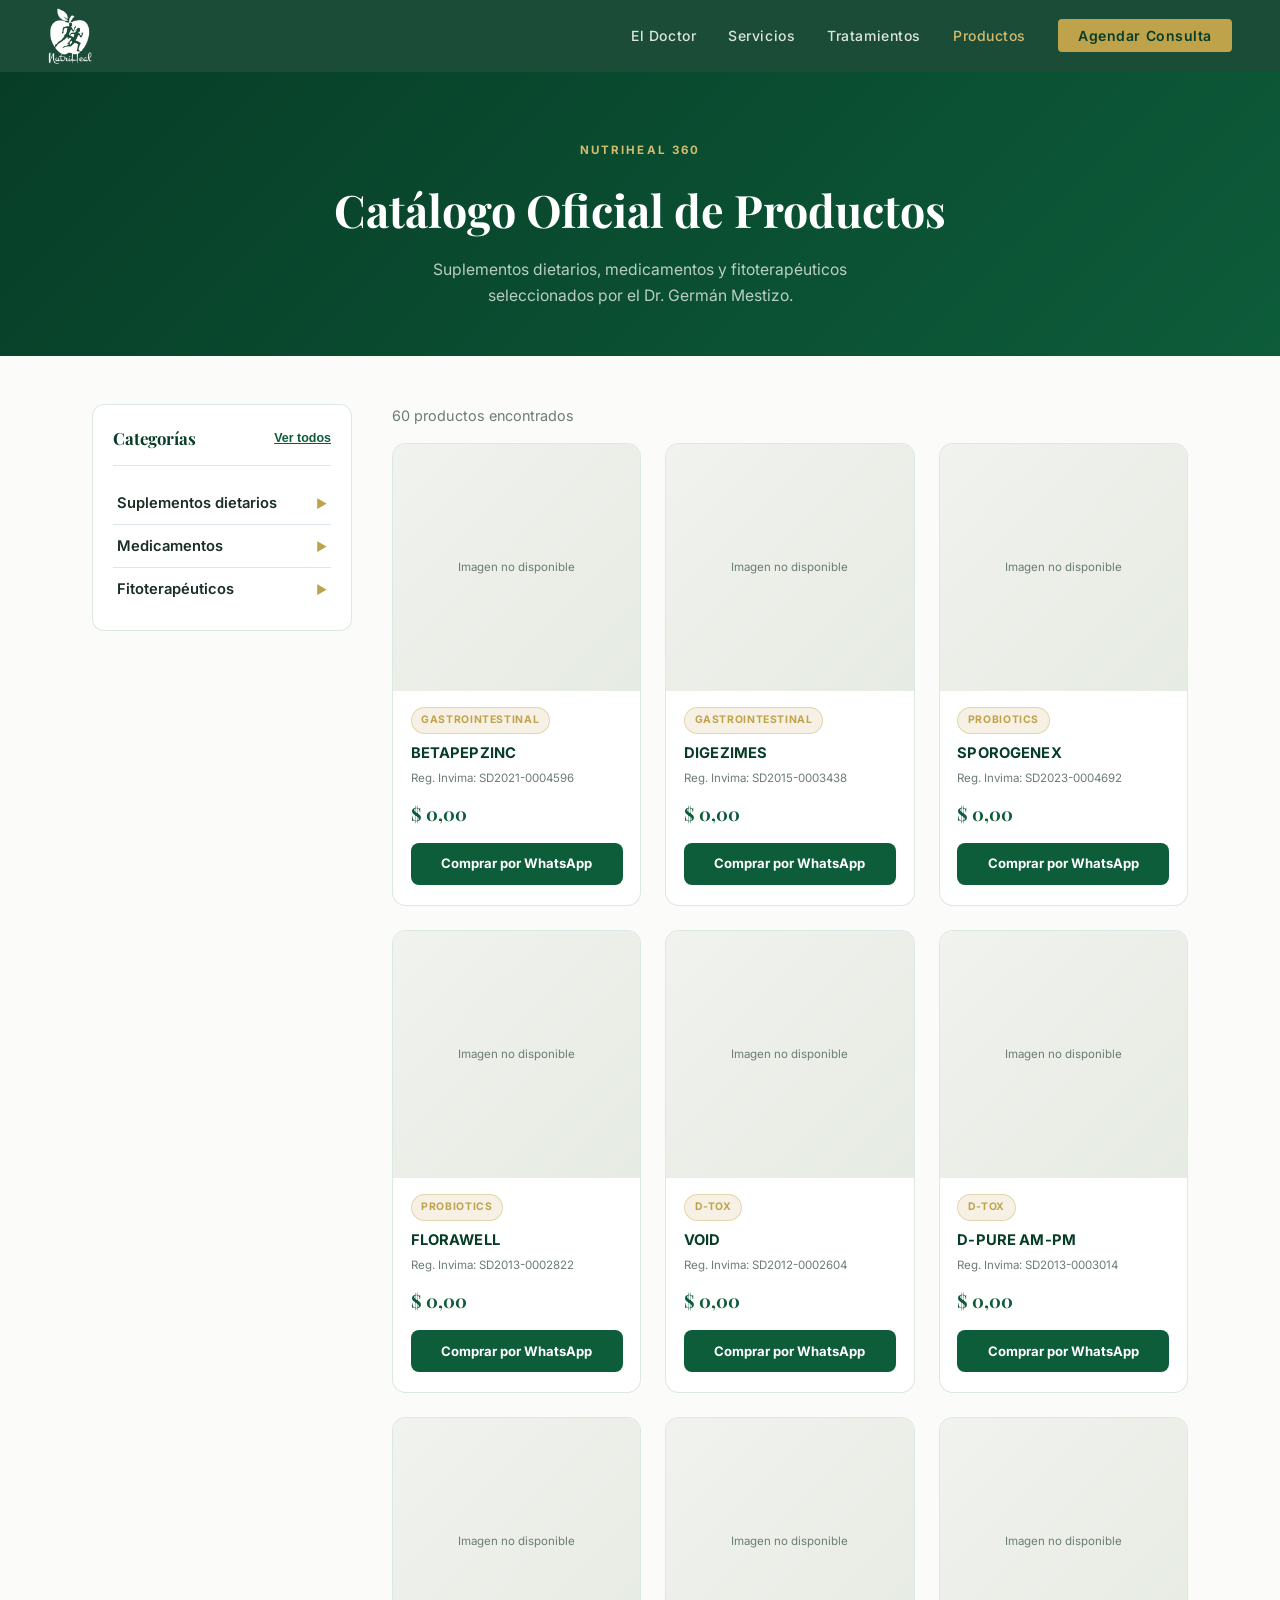
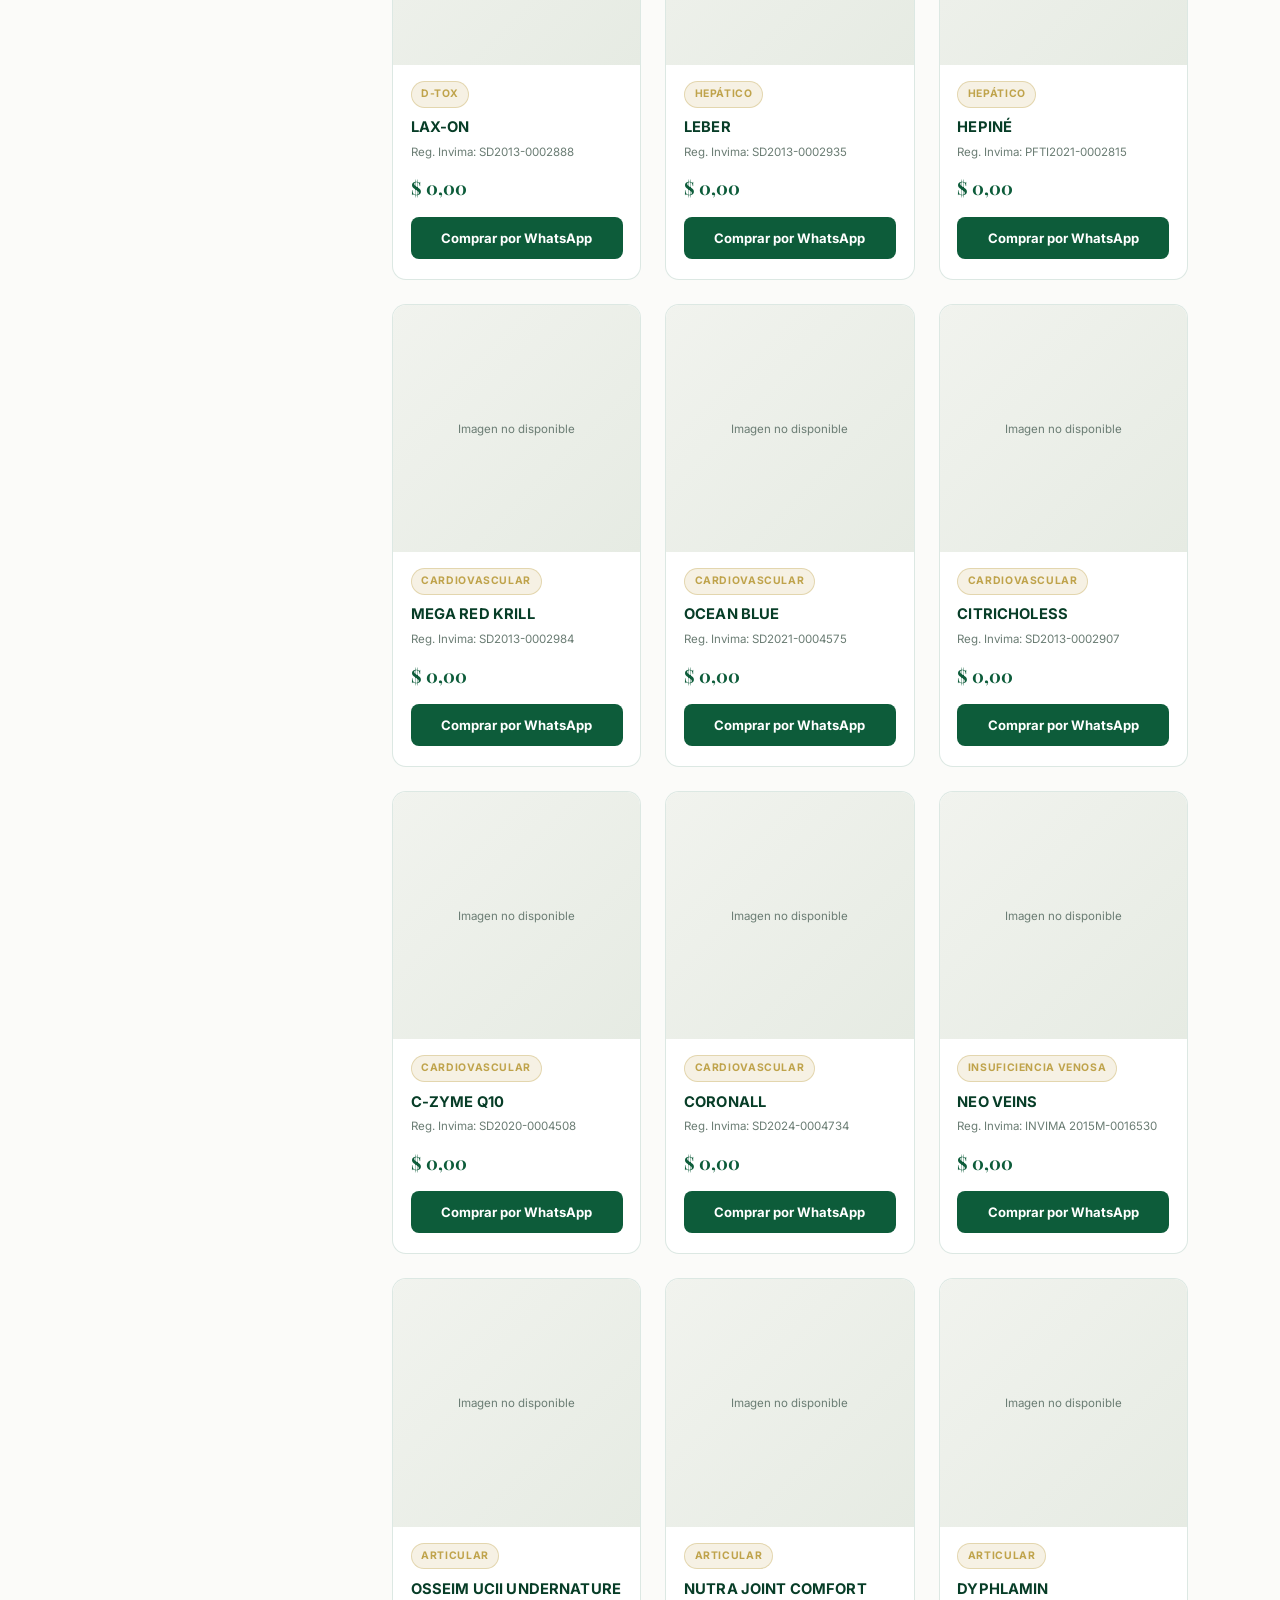
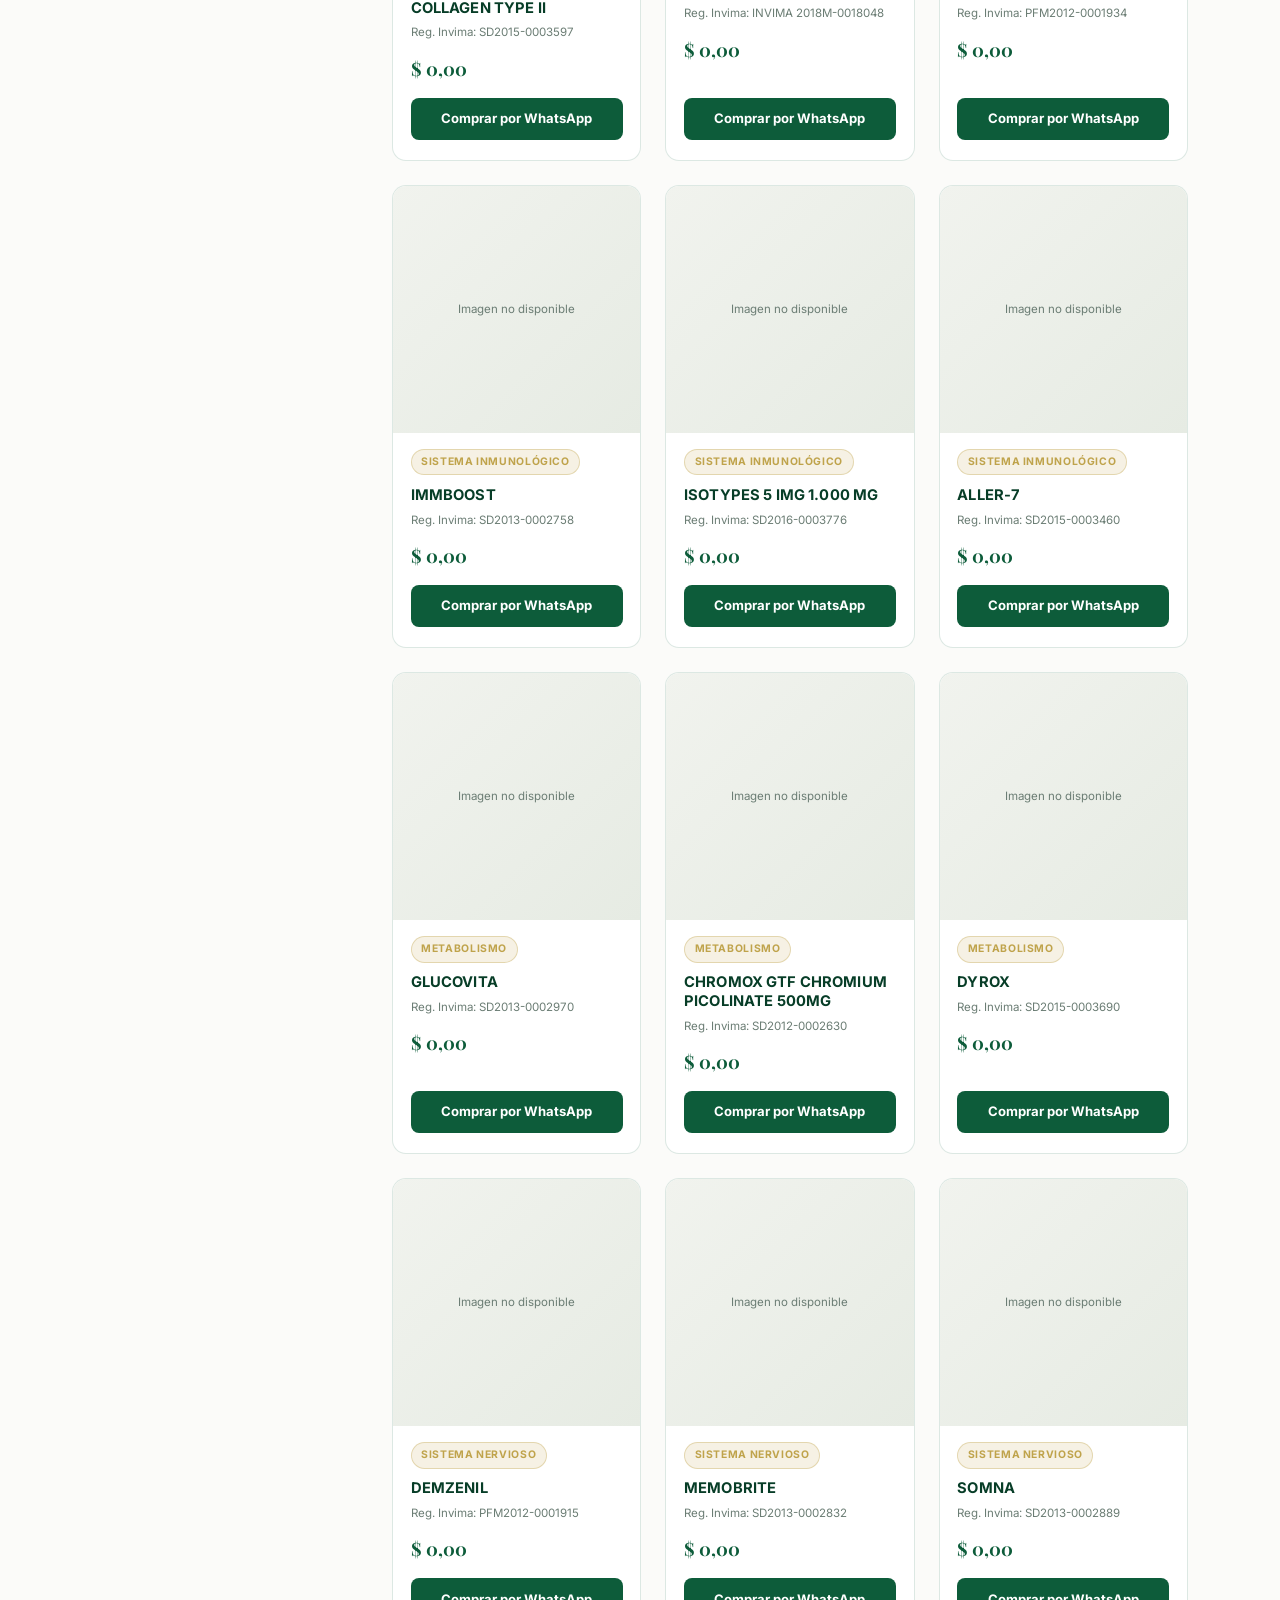
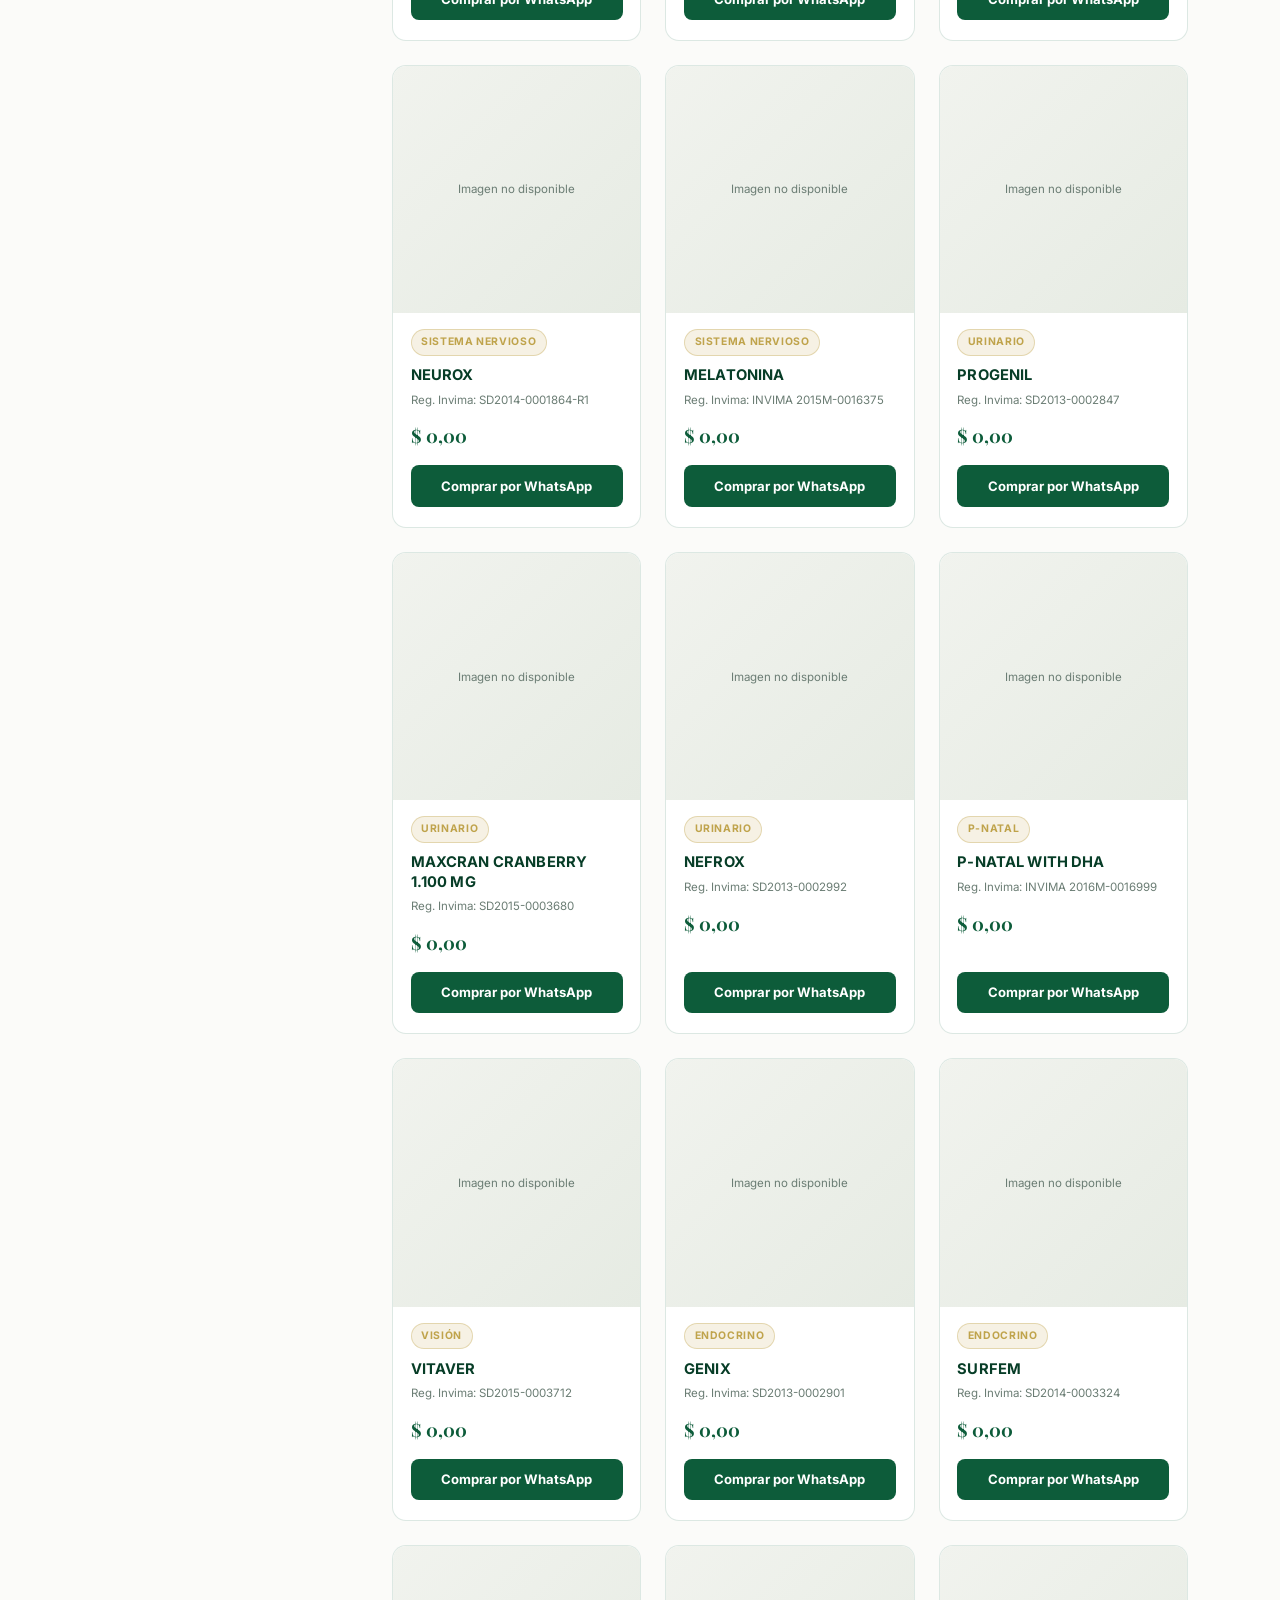
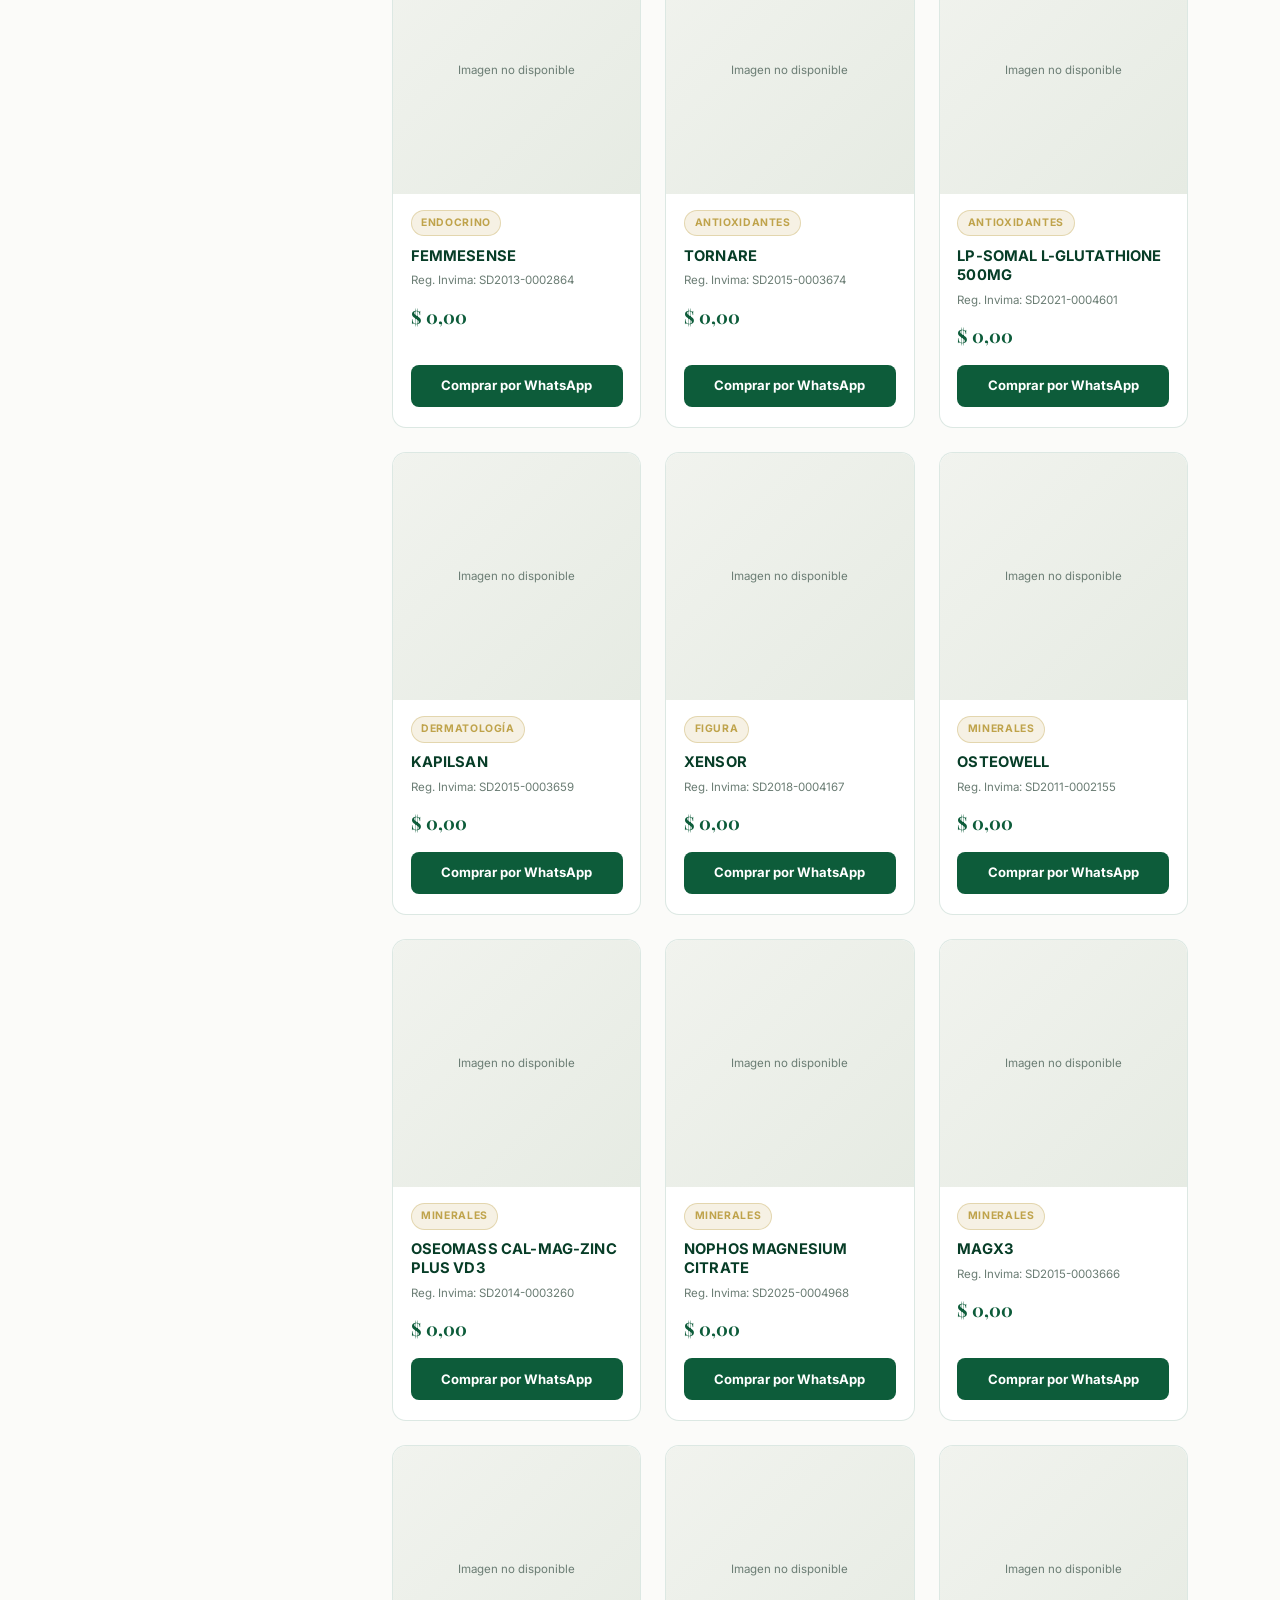
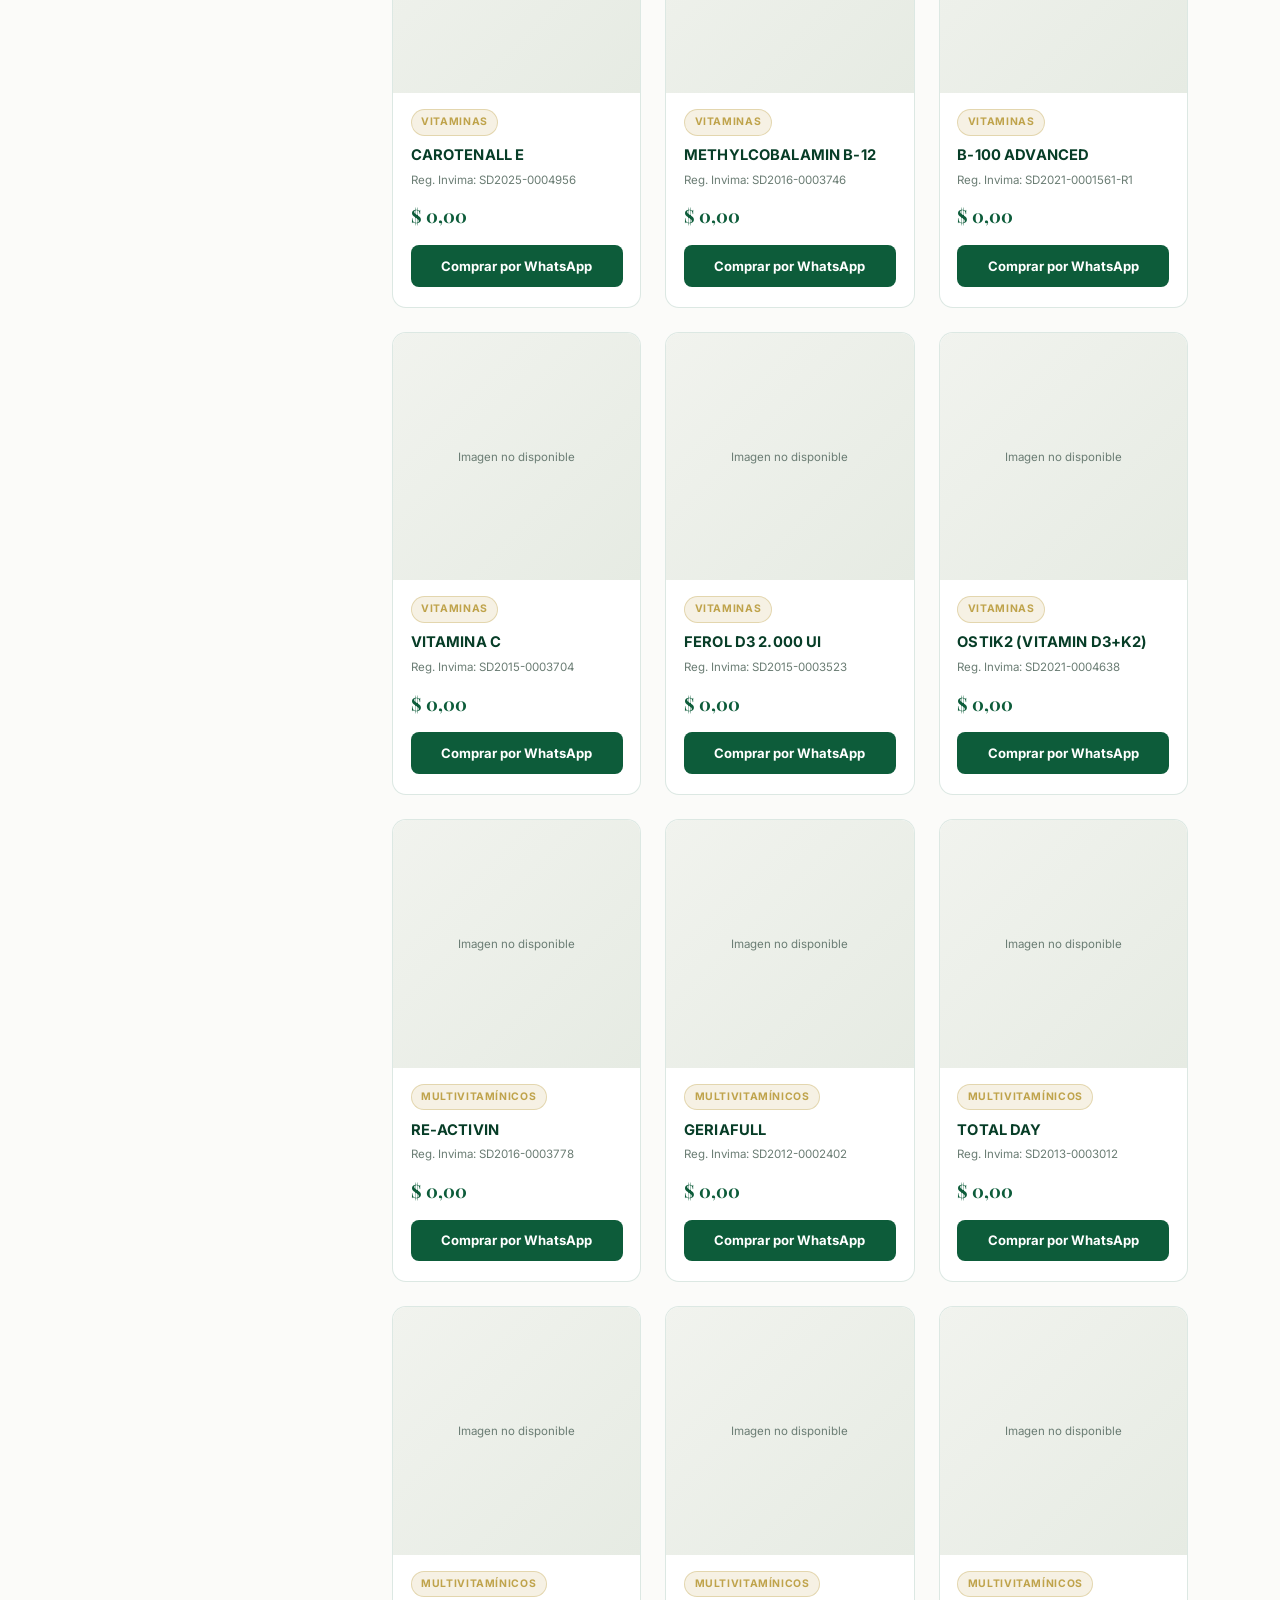
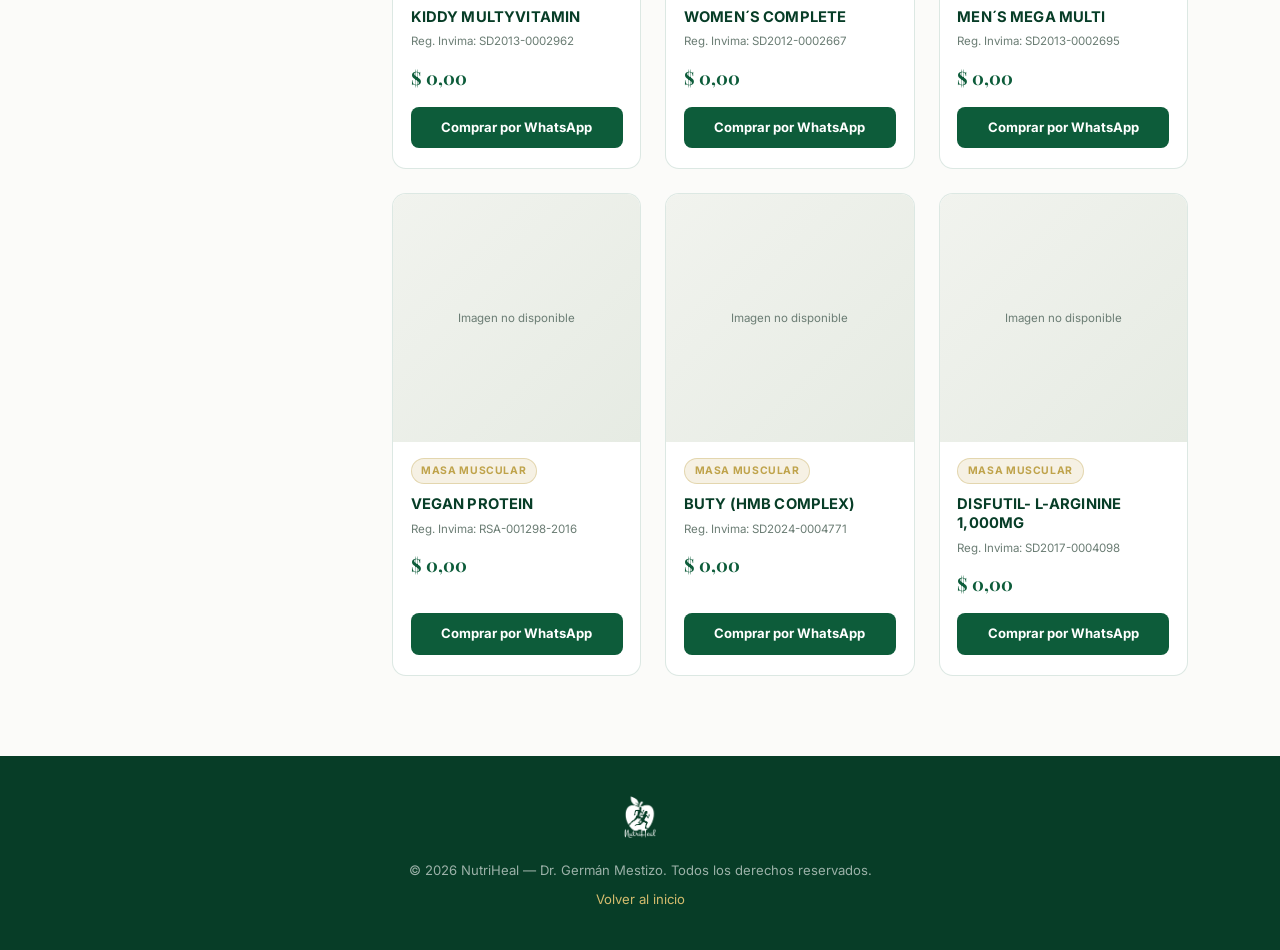
==== productos.html @ d540473d "Añade catálogo de productos NutriHeal 360 (BD + frontend) - migracion_nutriheal.sql: esquema nutrihe" ====
<!DOCTYPE html>
<html lang="es">

<head>
  <!-- Google Analytics -->
  <script async src="https://www.googletagmanager.com/gtag/js?id=G-5MBQZHR92Y"></script>
  <script>
    window.dataLayer = window.dataLayer || [];
    function gtag(){dataLayer.push(arguments);}
    gtag('js', new Date());
    gtag('config', 'G-5MBQZHR92Y');
  </script>
  <meta charset="UTF-8">
  <meta name="viewport" content="width=device-width, initial-scale=1.0">
  <meta name="description"
    content="NutriHeal 360 – Catálogo oficial de suplementos dietarios, medicamentos y fitoterapéuticos del Dr. Germán Mestizo.">
  <title>Catálogo de Productos | NutriHeal 360</title>

  <link rel="preconnect" href="https://fonts.googleapis.com">
  <link rel="preconnect" href="https://fonts.gstatic.com" crossorigin>
  <link
    href="https://fonts.googleapis.com/css2?family=Playfair+Display:ital,wght@0,400;0,600;0,700;0,900;1,400&family=Inter:wght@300;400;500;600;700&display=swap"
    rel="stylesheet">
  <link rel="stylesheet" href="productos.css">
</head>

<body>

  <!-- ══ NAV ══════════════════════════════════ -->
  <nav id="navbar">
    <a href="index.html#hero" class="nav-logo">
      <img src="Imagenes/logo/logo.png" alt="NutriHeal">
    </a>
    <ul class="nav-links">
      <li><a href="index.html#doctor">El Doctor</a></li>
      <li><a href="index.html#servicios">Servicios</a></li>
      <li><a href="index.html#tratamientos">Tratamientos</a></li>
      <li><a href="productos.html" class="active">Productos</a></li>
      <li><a href="index.html#cta-final" class="nav-cta">Agendar Consulta</a></li>
    </ul>
    <div class="nav-hamburger" id="menuToggle" aria-label="Menú" aria-expanded="false">
      <span></span><span></span><span></span>
    </div>
  </nav>

  <div class="nav-mobile-overlay" id="mobileMenu">
    <a href="index.html#doctor">El Doctor</a>
    <a href="index.html#servicios">Servicios</a>
    <a href="index.html#tratamientos">Tratamientos</a>
    <a href="productos.html" class="active">Productos</a>
    <a href="index.html#cta-final" class="mob-cta">Agendar Consulta</a>
  </div>

  <!-- ══ HEADER DE PÁGINA ══════════════════════ -->
  <header class="catalogo-header">
    <div class="container">
      <div class="section-label" style="justify-content:center;">NutriHeal 360</div>
      <h1>Catálogo Oficial de Productos</h1>
      <p>Suplementos dietarios, medicamentos y fitoterapéuticos seleccionados por el Dr. Germán Mestizo.</p>
    </div>
  </header>

  <!-- ══ CATÁLOGO ══════════════════════════════ -->
  <main class="catalogo-layout container">

    <aside class="filtros" id="filtros" aria-label="Filtros de categorías">
      <div class="filtros-head">
        <h2>Categorías</h2>
        <button type="button" id="btnLimpiarFiltro" class="filtro-reset">Ver todos</button>
      </div>
      <div id="listaCategorias" class="lista-categorias">
        <!-- Generado dinámicamente por productos.js -->
      </div>
    </aside>

    <section class="grid-wrap">
      <div class="grid-status" id="gridStatus">Cargando catálogo…</div>
      <div class="grid-productos" id="gridProductos"></div>
    </section>

  </main>

  <!-- ══ MODAL DETALLE DE PRODUCTO ══════════════ -->
  <div class="modal-overlay" id="modalProducto" role="dialog" aria-modal="true" aria-label="Detalle del producto">
    <div class="modal-box">
      <button class="modal-close" id="modalClose" aria-label="Cerrar">✕</button>
      <div class="modal-body">
        <div class="modal-galeria">
          <div class="modal-img-principal">
            <img id="modalImgPrincipal" src="" alt="">
          </div>
          <div class="modal-thumbs" id="modalThumbs"></div>
        </div>
        <div class="modal-info">
          <span class="badge" id="modalBadge"></span>
          <h3 id="modalTitulo"></h3>
          <p class="modal-invima" id="modalInvima"></p>
          <p class="modal-precio" id="modalPrecio"></p>
          <p class="modal-obs" id="modalObs"></p>
          <a href="#" target="_blank" rel="noopener noreferrer" class="btn-whatsapp" id="modalBtnWa">
            <svg width="20" height="20" viewBox="0 0 24 24" fill="currentColor" aria-hidden="true">
              <path d="M17.472 14.382c-.297-.149-1.758-.867-2.03-.967-.273-.099-.471-.148-.67.15-.197.297-.767.966-.94 1.164-.173.199-.347.223-.644.075-.297-.15-1.255-.463-2.39-1.475-.883-.788-1.48-1.761-1.653-2.059-.173-.297-.018-.458.13-.606.134-.133.298-.347.446-.52.149-.174.198-.298.298-.497.099-.198.05-.371-.025-.52-.075-.149-.669-1.612-.916-2.207-.242-.579-.487-.5-.669-.51-.173-.008-.371-.01-.57-.01-.198 0-.52.074-.792.372-.272.297-1.04 1.016-1.04 2.479 0 1.462 1.065 2.875 1.213 3.074.149.198 2.096 3.2 5.077 4.487.709.306 1.262.489 1.694.625.712.227 1.36.195 1.871.118.571-.085 1.758-.719 2.006-1.413.248-.694.248-1.289.173-1.413-.074-.124-.272-.198-.57-.347m-5.421 7.403h-.004a9.87 9.87 0 01-5.031-1.378l-.361-.214-3.741.982.998-3.648-.235-.374a9.86 9.86 0 01-1.51-5.26c.001-5.45 4.436-9.884 9.888-9.884 2.64 0 5.122 1.03 6.988 2.898a9.825 9.825 0 012.893 6.994c-.003 5.45-4.437 9.884-9.885 9.884m8.413-18.297A11.815 11.815 0 0012.05 0C5.495 0 .16 5.335.157 11.892c0 2.096.547 4.142 1.588 5.945L.057 24l6.305-1.654a11.882 11.882 0 005.683 1.448h.005c6.554 0 11.89-5.335 11.893-11.893a11.821 11.821 0 00-3.48-8.413z" />
            </svg>
            Comprar por WhatsApp
          </a>
        </div>
      </div>
    </div>
  </div>

  <!-- ══ FOOTER ══════════════════════════════════ -->
  <footer class="catalogo-footer">
    <img src="Imagenes/logo/logo.png" alt="NutriHeal">
    <p>&copy; <span id="footerYear"></span> NutriHeal — Dr. Germán Mestizo. Todos los derechos reservados.</p>
    <a href="index.html">Volver al inicio</a>
  </footer>

  <script src="productos.js"></script>
  <script>
    document.getElementById('footerYear').textContent = new Date().getFullYear();

    // Smart sticky header (mismo comportamiento que index.html)
    const navbar = document.getElementById('navbar');
    let lastScrollY = window.scrollY, ticking = false;
    window.addEventListener('scroll', () => {
      if (ticking) return;
      ticking = true;
      requestAnimationFrame(() => {
        const current = window.scrollY;
        const diff = current - lastScrollY;
        if (current < 10) {
          navbar.classList.remove('nav-hidden', 'scrolled');
        } else if (diff > 4 && current > 80) {
          navbar.classList.add('nav-hidden');
        } else if (diff < -4) {
          navbar.classList.remove('nav-hidden');
          navbar.classList.add('scrolled');
        } else if (current > 50) {
          navbar.classList.add('scrolled');
        }
        lastScrollY = current;
        ticking = false;
      });
    }, { passive: true });

    const menuToggle = document.getElementById('menuToggle');
    const mobileMenu = document.getElementById('mobileMenu');
    menuToggle.addEventListener('click', () => {
      const isOpen = mobileMenu.classList.toggle('open');
      menuToggle.setAttribute('aria-expanded', isOpen);
      menuToggle.classList.toggle('is-open', isOpen);
    });
  </script>

</body>
</html>
---- productos.css ----
*,
*::before,
*::after {
  box-sizing: border-box;
  margin: 0;
  padding: 0;
}

:root {
  --p-green: #0d5c3a;
  --p-green-dark: #073d27;
  --p-cream: #fbfbf9;
  --p-gold: #bfa34b;
  --p-gold-lt: #d4bc6e;
  --p-text: #1a2e24;
  --p-muted: #6b7d74;
  --p-border: rgba(13, 92, 58, .14);
  --font-serif: 'Playfair Display', Georgia, serif;
  --font-sans: 'Inter', system-ui, sans-serif;
  --max-w: 1160px;
  --nav-h: 72px;
}

html {
  scroll-behavior: smooth;
}

body {
  font-family: var(--font-sans);
  background: var(--p-cream);
  color: var(--p-text);
  line-height: 1.6;
  padding-top: var(--nav-h);
}

.container {
  max-width: var(--max-w);
  margin: 0 auto;
  padding: 0 clamp(1.25rem, 4vw, 2rem);
}

/* ══════════════════════════════════════
   NAV (mismo comportamiento que index.html)
   ══════════════════════════════════════ */
nav#navbar {
  position: fixed;
  top: 0; left: 0; right: 0;
  height: var(--nav-h);
  z-index: 1000;
  display: flex;
  align-items: center;
  justify-content: space-between;
  padding: 0 clamp(1.25rem, 4vw, 3rem);
  background: rgba(7, 61, 39, .92);
  backdrop-filter: blur(20px);
  -webkit-backdrop-filter: blur(20px);
  transition: background .4s ease, box-shadow .4s ease, transform .38s cubic-bezier(.4, 0, .2, 1);
}

nav#navbar.scrolled {
  box-shadow: 0 2px 28px rgba(0, 0, 0, .18);
}

nav#navbar.nav-hidden {
  transform: translateY(-100%);
}

.nav-logo img {
  height: 56px;
  width: auto;
  object-fit: contain;
  filter: brightness(0) invert(1);
  display: block;
}

.nav-links {
  display: flex;
  align-items: center;
  gap: 2rem;
  list-style: none;
}

.nav-links a {
  color: rgba(255, 255, 255, .85);
  text-decoration: none;
  font-size: .875rem;
  font-weight: 500;
  letter-spacing: .04em;
  transition: color .2s;
}

.nav-links a:hover,
.nav-links a.active {
  color: var(--p-gold-lt);
}

.nav-cta {
  background: var(--p-gold) !important;
  color: var(--p-green-dark) !important;
  padding: .5rem 1.25rem;
  border-radius: 4px;
  font-weight: 600 !important;
  transition: background .2s, transform .2s !important;
}

.nav-cta:hover {
  background: var(--p-gold-lt) !important;
  transform: translateY(-1px);
}

.nav-hamburger {
  display: none;
  flex-direction: column;
  gap: 5px;
  cursor: pointer;
  padding: 4px;
}

.nav-hamburger span {
  display: block;
  width: 24px;
  height: 2px;
  background: white;
  border-radius: 2px;
  transition: all .3s;
}

.nav-hamburger.is-open span:nth-child(1) { transform: translateY(7px) rotate(45deg); }
.nav-hamburger.is-open span:nth-child(2) { opacity: 0; }
.nav-hamburger.is-open span:nth-child(3) { transform: translateY(-7px) rotate(-45deg); }

.nav-mobile-overlay {
  display: none;
  position: fixed;
  top: var(--nav-h);
  left: 0; right: 0;
  background: rgba(7, 61, 39, .97);
  backdrop-filter: blur(20px);
  padding: 1.5rem 2rem;
  z-index: 999;
  flex-direction: column;
  gap: 0;
  border-top: 1px solid rgba(191, 163, 75, .15);
}

.nav-mobile-overlay.open {
  display: flex;
}

.nav-mobile-overlay a {
  color: rgba(255, 255, 255, .8);
  text-decoration: none;
  font-size: 1rem;
  font-weight: 500;
  padding: .85rem 0;
  border-bottom: 1px solid rgba(255, 255, 255, .08);
}

.nav-mobile-overlay a.active {
  color: var(--p-gold-lt);
}

.nav-mobile-overlay a:last-child {
  border-bottom: none;
  padding-top: 1rem;
}

.nav-mobile-overlay .mob-cta {
  background: var(--p-gold);
  color: var(--p-green-dark) !important;
  text-align: center;
  border-radius: 6px;
  padding: .85rem 1rem !important;
  font-weight: 700 !important;
  margin-top: .5rem;
}

@media (max-width: 768px) {
  .nav-links { display: none; }
  .nav-hamburger { display: flex; }
}

/* ══════════════════════════════════════
   HEADER DE PÁGINA
   ══════════════════════════════════════ */
.catalogo-header {
  background: linear-gradient(135deg, var(--p-green-dark) 0%, var(--p-green) 100%);
  color: #fff;
  text-align: center;
  padding: 4rem 1.5rem 3rem;
}

.section-label {
  display: inline-flex;
  align-items: center;
  gap: .75rem;
  color: var(--p-gold-lt);
  font-size: .72rem;
  font-weight: 700;
  letter-spacing: .18em;
  text-transform: uppercase;
  margin-bottom: .9rem;
}

.catalogo-header h1 {
  font-family: var(--font-serif);
  font-size: clamp(1.9rem, 4vw, 2.8rem);
  font-weight: 700;
  margin-bottom: .75rem;
}

.catalogo-header p {
  color: rgba(255, 255, 255, .72);
  max-width: 520px;
  margin: 0 auto;
  font-size: .98rem;
}

/* ══════════════════════════════════════
   LAYOUT CATÁLOGO
   ══════════════════════════════════════ */
.catalogo-layout {
  display: grid;
  grid-template-columns: 260px 1fr;
  gap: 2.5rem;
  padding-top: 3rem;
  padding-bottom: 5rem;
  align-items: start;
}

@media (max-width: 860px) {
  .catalogo-layout {
    grid-template-columns: 1fr;
  }
}

/* ── Filtros ── */
.filtros {
  background: #fff;
  border: 1px solid var(--p-border);
  border-radius: 12px;
  padding: 1.25rem;
  position: sticky;
  top: calc(var(--nav-h) + 1.5rem);
}

@media (max-width: 860px) {
  .filtros { position: static; }
}

.filtros-head {
  display: flex;
  align-items: center;
  justify-content: space-between;
  margin-bottom: 1rem;
  padding-bottom: .85rem;
  border-bottom: 1px solid var(--p-border);
}

.filtros-head h2 {
  font-family: var(--font-serif);
  font-size: 1.05rem;
  color: var(--p-green-dark);
}

.filtro-reset {
  background: none;
  border: none;
  color: var(--p-green);
  font-size: .78rem;
  font-weight: 600;
  cursor: pointer;
  text-decoration: underline;
  transition: color .2s;
}

.filtro-reset:hover {
  color: var(--p-gold);
}

.cat-item {
  border-bottom: 1px solid var(--p-border);
}

.cat-item:last-child {
  border-bottom: none;
}

.cat-toggle {
  width: 100%;
  display: flex;
  align-items: center;
  justify-content: space-between;
  background: none;
  border: none;
  padding: .75rem .25rem;
  font-family: var(--font-sans);
  font-size: .92rem;
  font-weight: 600;
  color: var(--p-text);
  cursor: pointer;
  text-align: left;
  transition: color .2s;
}

.cat-toggle:hover {
  color: var(--p-green);
}

.cat-toggle .chevron {
  transition: transform .25s ease;
  color: var(--p-gold);
  font-size: .75rem;
}

.cat-item.open .cat-toggle .chevron {
  transform: rotate(90deg);
}

.subcat-list {
  list-style: none;
  max-height: 0;
  overflow: hidden;
  transition: max-height .3s ease;
}

.cat-item.open .subcat-list {
  max-height: 600px;
}

.subcat-list button {
  width: 100%;
  text-align: left;
  background: none;
  border: none;
  padding: .5rem .5rem .5rem 1rem;
  font-family: var(--font-sans);
  font-size: .85rem;
  color: var(--p-muted);
  cursor: pointer;
  border-radius: 6px;
  transition: background .2s, color .2s;
}

.subcat-list button:hover {
  background: rgba(13, 92, 58, .06);
  color: var(--p-green);
}

.subcat-list button.active {
  background: var(--p-green);
  color: #fff;
  font-weight: 600;
}

/* ── Grid de productos ── */
.grid-status {
  font-size: .9rem;
  color: var(--p-muted);
  margin-bottom: 1rem;
}

.grid-productos {
  display: grid;
  grid-template-columns: repeat(auto-fill, minmax(230px, 1fr));
  gap: 1.5rem;
}

.producto-card {
  background: #fff;
  border: 1px solid var(--p-border);
  border-radius: 14px;
  overflow: hidden;
  cursor: pointer;
  transition: transform .25s ease, box-shadow .25s ease, border-color .25s ease;
  display: flex;
  flex-direction: column;
}

.producto-card:hover {
  transform: translateY(-5px);
  box-shadow: 0 14px 32px rgba(13, 92, 58, .14);
  border-color: var(--p-gold);
}

.producto-img {
  width: 100%;
  aspect-ratio: 1 / 1;
  background: linear-gradient(135deg, #f1f3ee 0%, #e6ebe3 100%);
  display: flex;
  align-items: center;
  justify-content: center;
  overflow: hidden;
}

.producto-img img {
  width: 100%;
  height: 100%;
  object-fit: contain;
  padding: .75rem;
}

.producto-img .img-placeholder {
  color: var(--p-muted);
  font-size: .72rem;
  text-align: center;
  padding: 1rem;
}

.producto-body {
  padding: 1rem 1.1rem 1.25rem;
  display: flex;
  flex-direction: column;
  flex: 1;
}

.badge {
  display: inline-block;
  align-self: flex-start;
  background: rgba(191, 163, 75, .15);
  color: var(--p-gold);
  border: 1px solid rgba(191, 163, 75, .35);
  font-size: .65rem;
  font-weight: 700;
  letter-spacing: .06em;
  text-transform: uppercase;
  padding: .25rem .6rem;
  border-radius: 20px;
  margin-bottom: .65rem;
}

.producto-titulo {
  font-size: .92rem;
  font-weight: 700;
  text-transform: uppercase;
  color: var(--p-green-dark);
  letter-spacing: .01em;
  margin-bottom: .35rem;
  line-height: 1.3;
}

.producto-invima {
  font-size: .72rem;
  color: var(--p-muted);
  margin-bottom: .75rem;
}

.producto-precio {
  font-family: var(--font-serif);
  font-size: 1.15rem;
  font-weight: 700;
  color: var(--p-green);
  margin-bottom: .9rem;
}

.btn-whatsapp {
  display: inline-flex;
  align-items: center;
  justify-content: center;
  gap: .5rem;
  background: var(--p-green);
  color: #fff;
  text-decoration: none;
  font-size: .82rem;
  font-weight: 700;
  padding: .65rem 1rem;
  border-radius: 8px;
  margin-top: auto;
  transition: background .2s, transform .2s;
}

.btn-whatsapp:hover {
  background: var(--p-gold);
  color: var(--p-green-dark);
  transform: translateY(-1px);
}

/* ══════════════════════════════════════
   MODAL DETALLE
   ══════════════════════════════════════ */
.modal-overlay {
  position: fixed;
  inset: 0;
  z-index: 2000;
  background: rgba(7, 31, 22, .72);
  backdrop-filter: blur(6px);
  display: flex;
  align-items: center;
  justify-content: center;
  padding: 1.25rem;
  opacity: 0;
  visibility: hidden;
  transition: opacity .3s ease, visibility .3s ease;
}

.modal-overlay.open {
  opacity: 1;
  visibility: visible;
}

.modal-box {
  background: var(--p-cream);
  border-radius: 16px;
  max-width: 780px;
  width: 100%;
  max-height: 88vh;
  overflow-y: auto;
  position: relative;
  transform: scale(.94) translateY(18px);
  transition: transform .35s cubic-bezier(.34, 1.56, .64, 1);
  box-shadow: 0 32px 80px rgba(0, 0, 0, .35);
}

.modal-overlay.open .modal-box {
  transform: scale(1) translateY(0);
}

.modal-close {
  position: absolute;
  top: .9rem; right: .9rem;
  width: 34px; height: 34px;
  border-radius: 50%;
  background: rgba(13, 92, 58, .08);
  border: none;
  cursor: pointer;
  font-size: 1rem;
  color: var(--p-green-dark);
  z-index: 2;
  transition: background .2s;
}

.modal-close:hover {
  background: rgba(13, 92, 58, .18);
}

.modal-body {
  display: grid;
  grid-template-columns: 1fr 1fr;
  gap: 0;
}

@media (max-width: 640px) {
  .modal-body { grid-template-columns: 1fr; }
}

.modal-galeria {
  background: #f1f3ee;
  padding: 1.5rem;
}

.modal-img-principal {
  aspect-ratio: 1 / 1;
  display: flex;
  align-items: center;
  justify-content: center;
  background: #fff;
  border-radius: 10px;
  overflow: hidden;
  margin-bottom: .85rem;
}

.modal-img-principal img {
  width: 100%;
  height: 100%;
  object-fit: contain;
  padding: 1rem;
}

.modal-thumbs {
  display: flex;
  gap: .5rem;
  flex-wrap: wrap;
}

.modal-thumbs img {
  width: 56px;
  height: 56px;
  object-fit: contain;
  background: #fff;
  border: 2px solid transparent;
  border-radius: 8px;
  cursor: pointer;
  padding: .25rem;
  transition: border-color .2s;
}

.modal-thumbs img.active,
.modal-thumbs img:hover {
  border-color: var(--p-gold);
}

.modal-info {
  padding: 2rem 1.75rem;
  display: flex;
  flex-direction: column;
}

.modal-info h3 {
  font-family: var(--font-serif);
  font-size: 1.4rem;
  color: var(--p-green-dark);
  text-transform: uppercase;
  margin: .6rem 0 .5rem;
  line-height: 1.3;
}

.modal-invima {
  font-size: .8rem;
  color: var(--p-muted);
  margin-bottom: 1rem;
}

.modal-precio {
  font-family: var(--font-serif);
  font-size: 1.6rem;
  font-weight: 700;
  color: var(--p-green);
  margin-bottom: 1rem;
}

.modal-obs {
  font-size: .82rem;
  color: var(--p-muted);
  white-space: pre-line;
  line-height: 1.6;
  margin-bottom: 1.5rem;
}

.modal-info .btn-whatsapp {
  font-size: .9rem;
  padding: .85rem 1.25rem;
}

/* ══════════════════════════════════════
   FOOTER
   ══════════════════════════════════════ */
.catalogo-footer {
  background: var(--p-green-dark);
  color: rgba(255, 255, 255, .6);
  text-align: center;
  padding: 2.5rem 1.5rem;
  font-size: .82rem;
}

.catalogo-footer img {
  height: 42px;
  filter: brightness(0) invert(1);
  margin-bottom: 1rem;
}

.catalogo-footer a {
  color: var(--p-gold-lt);
  text-decoration: none;
  display: inline-block;
  margin-top: .5rem;
}

.catalogo-footer a:hover {
  text-decoration: underline;
}
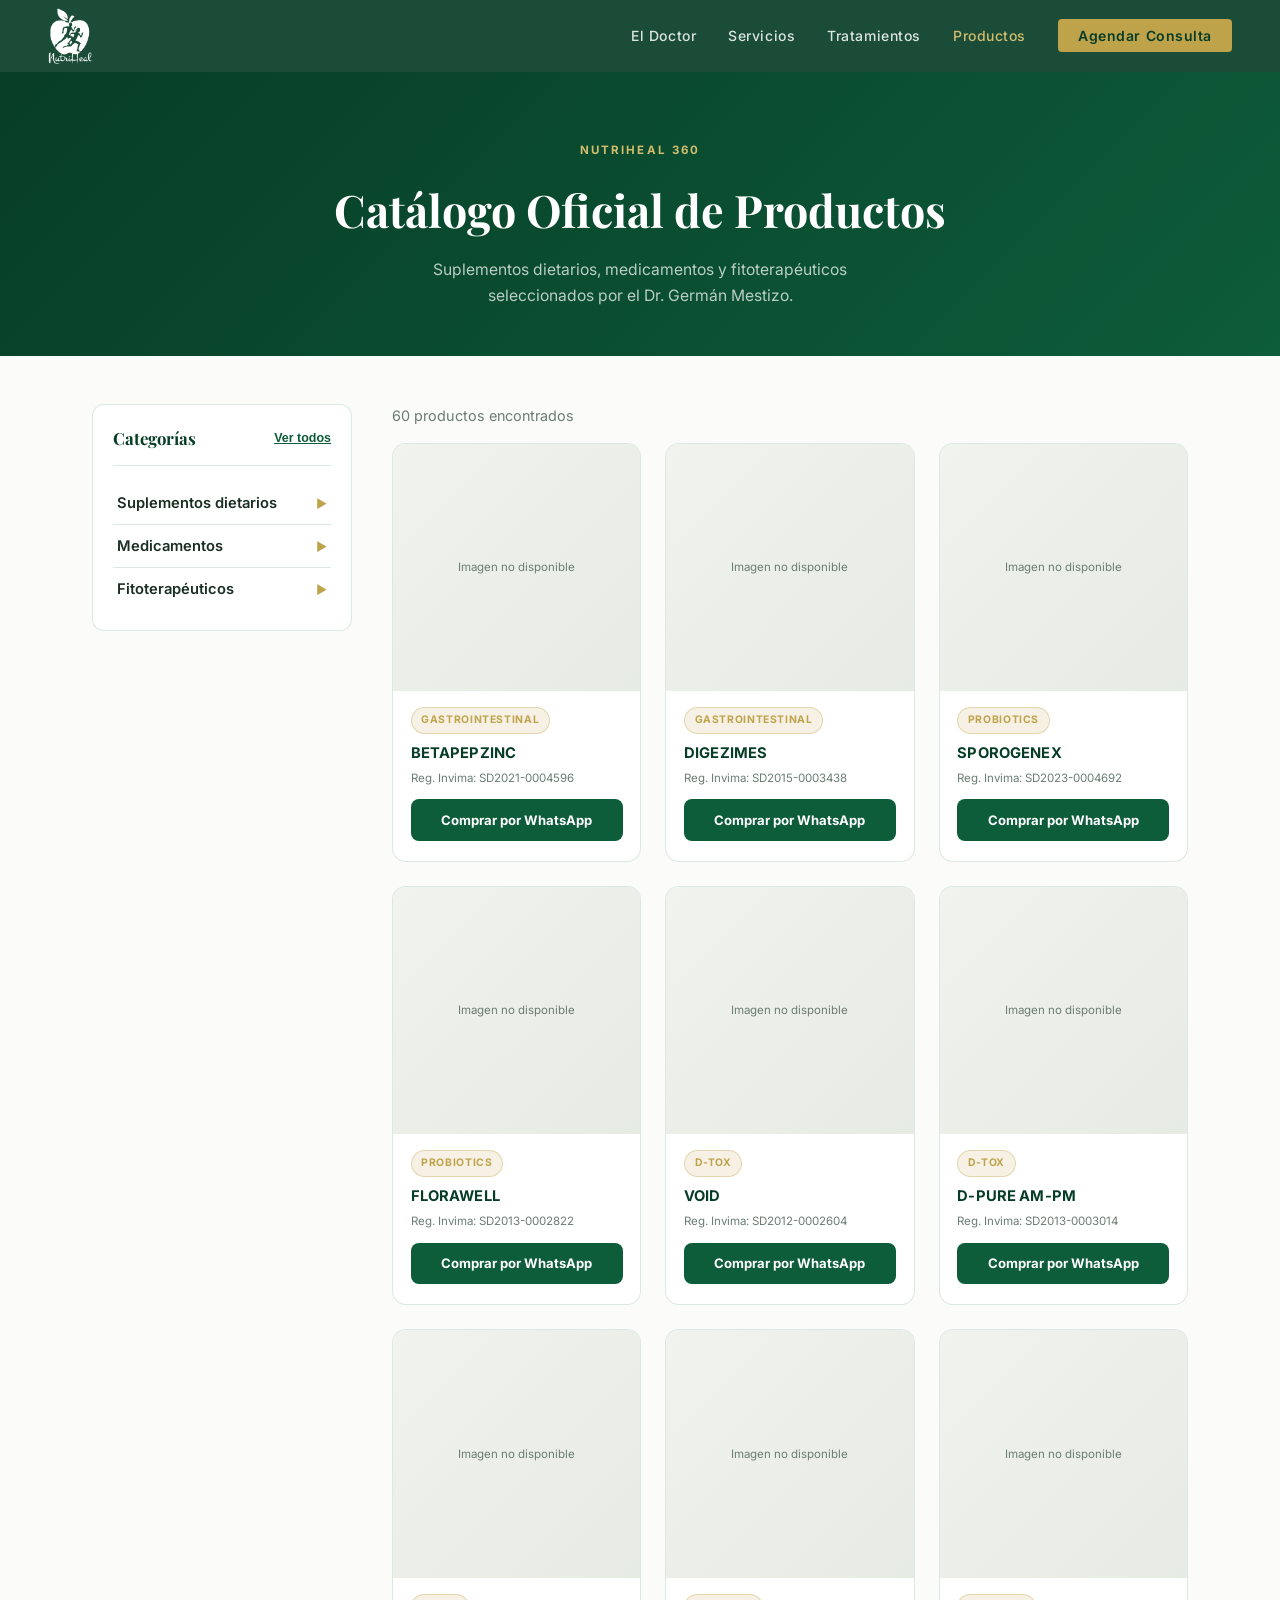
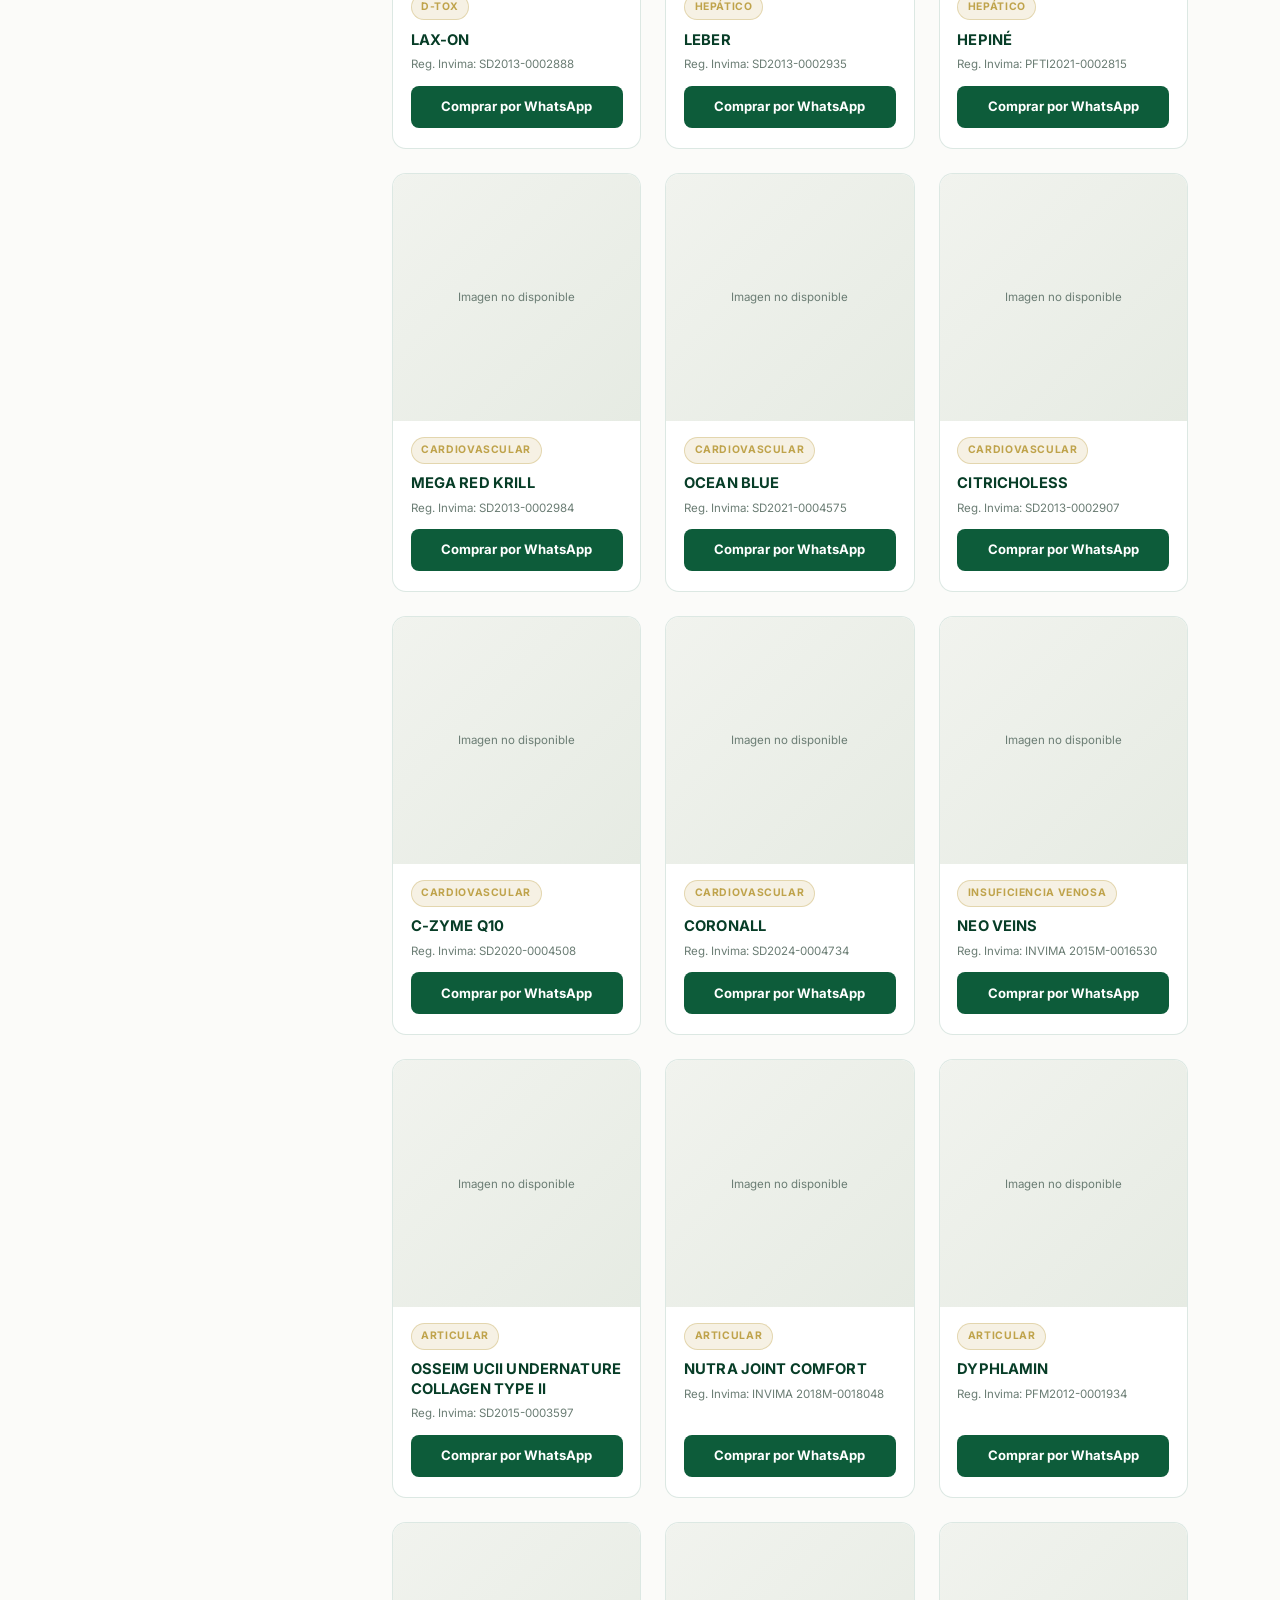
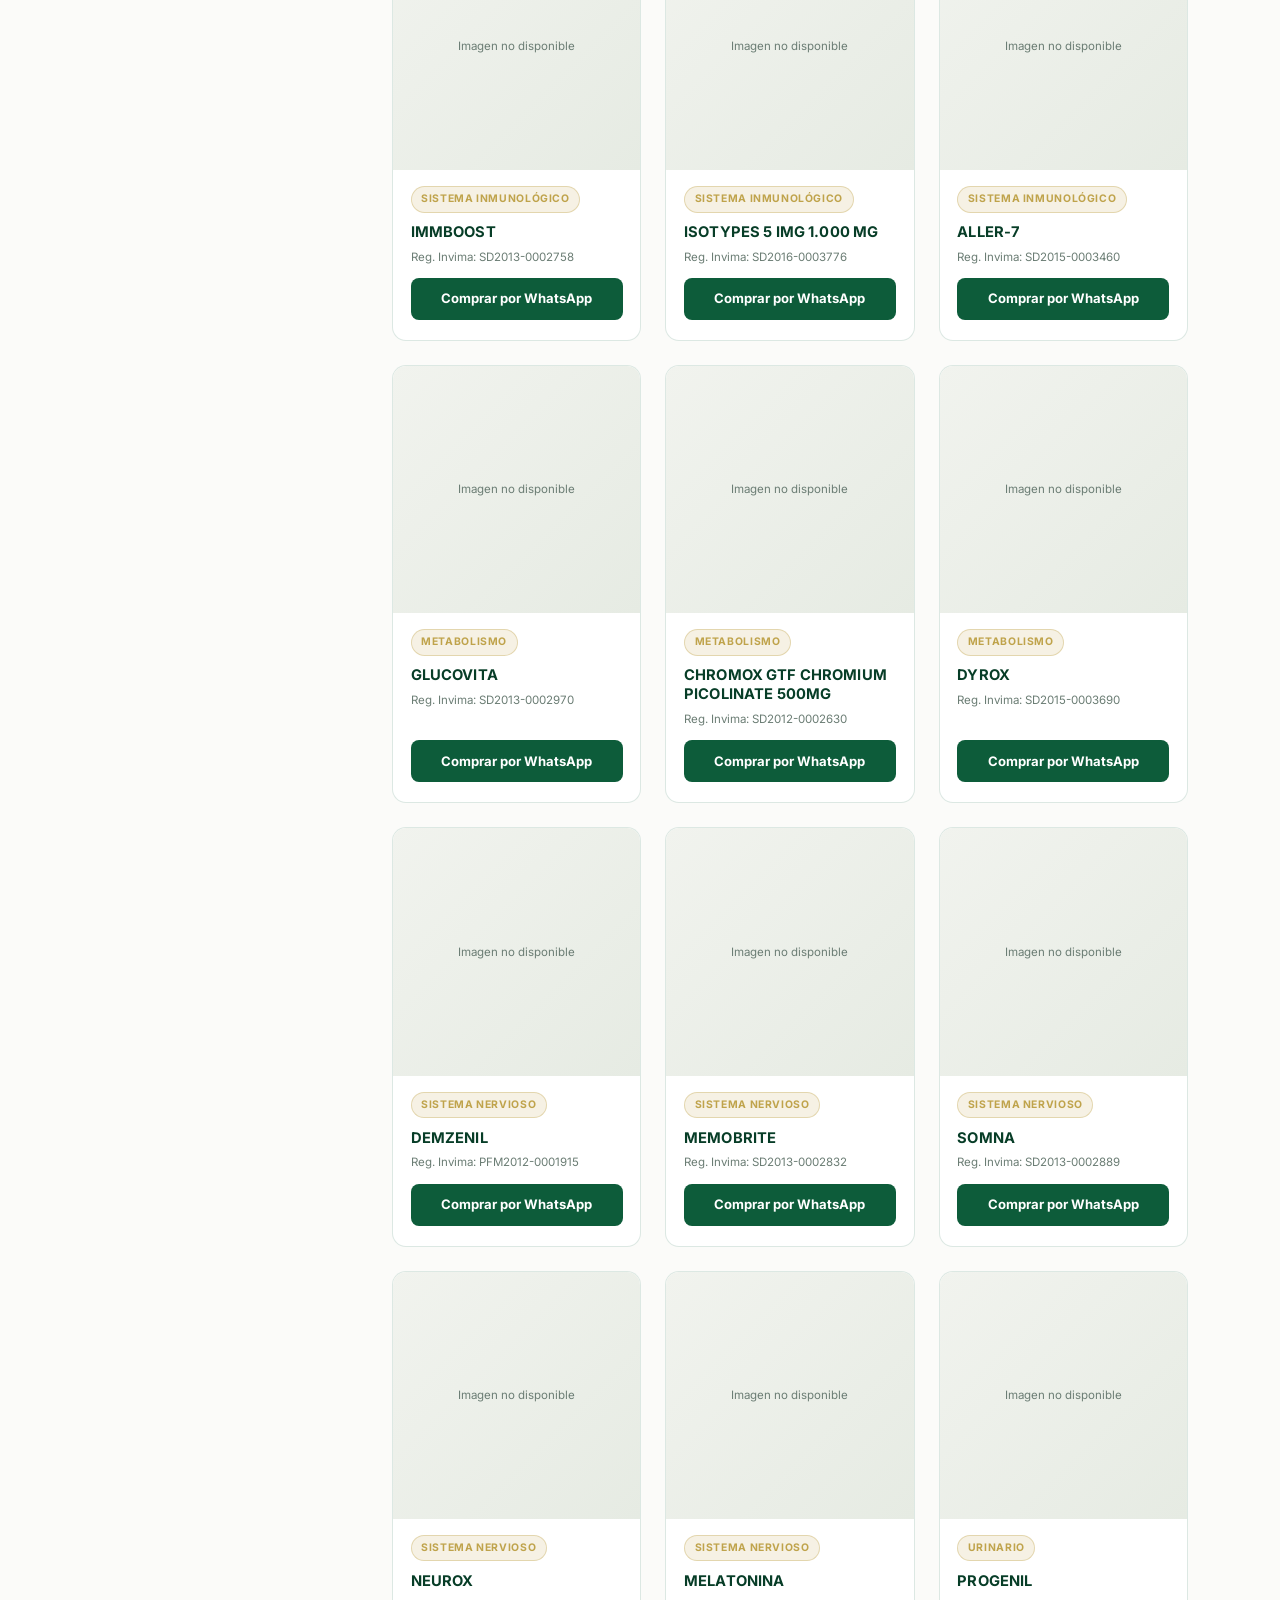
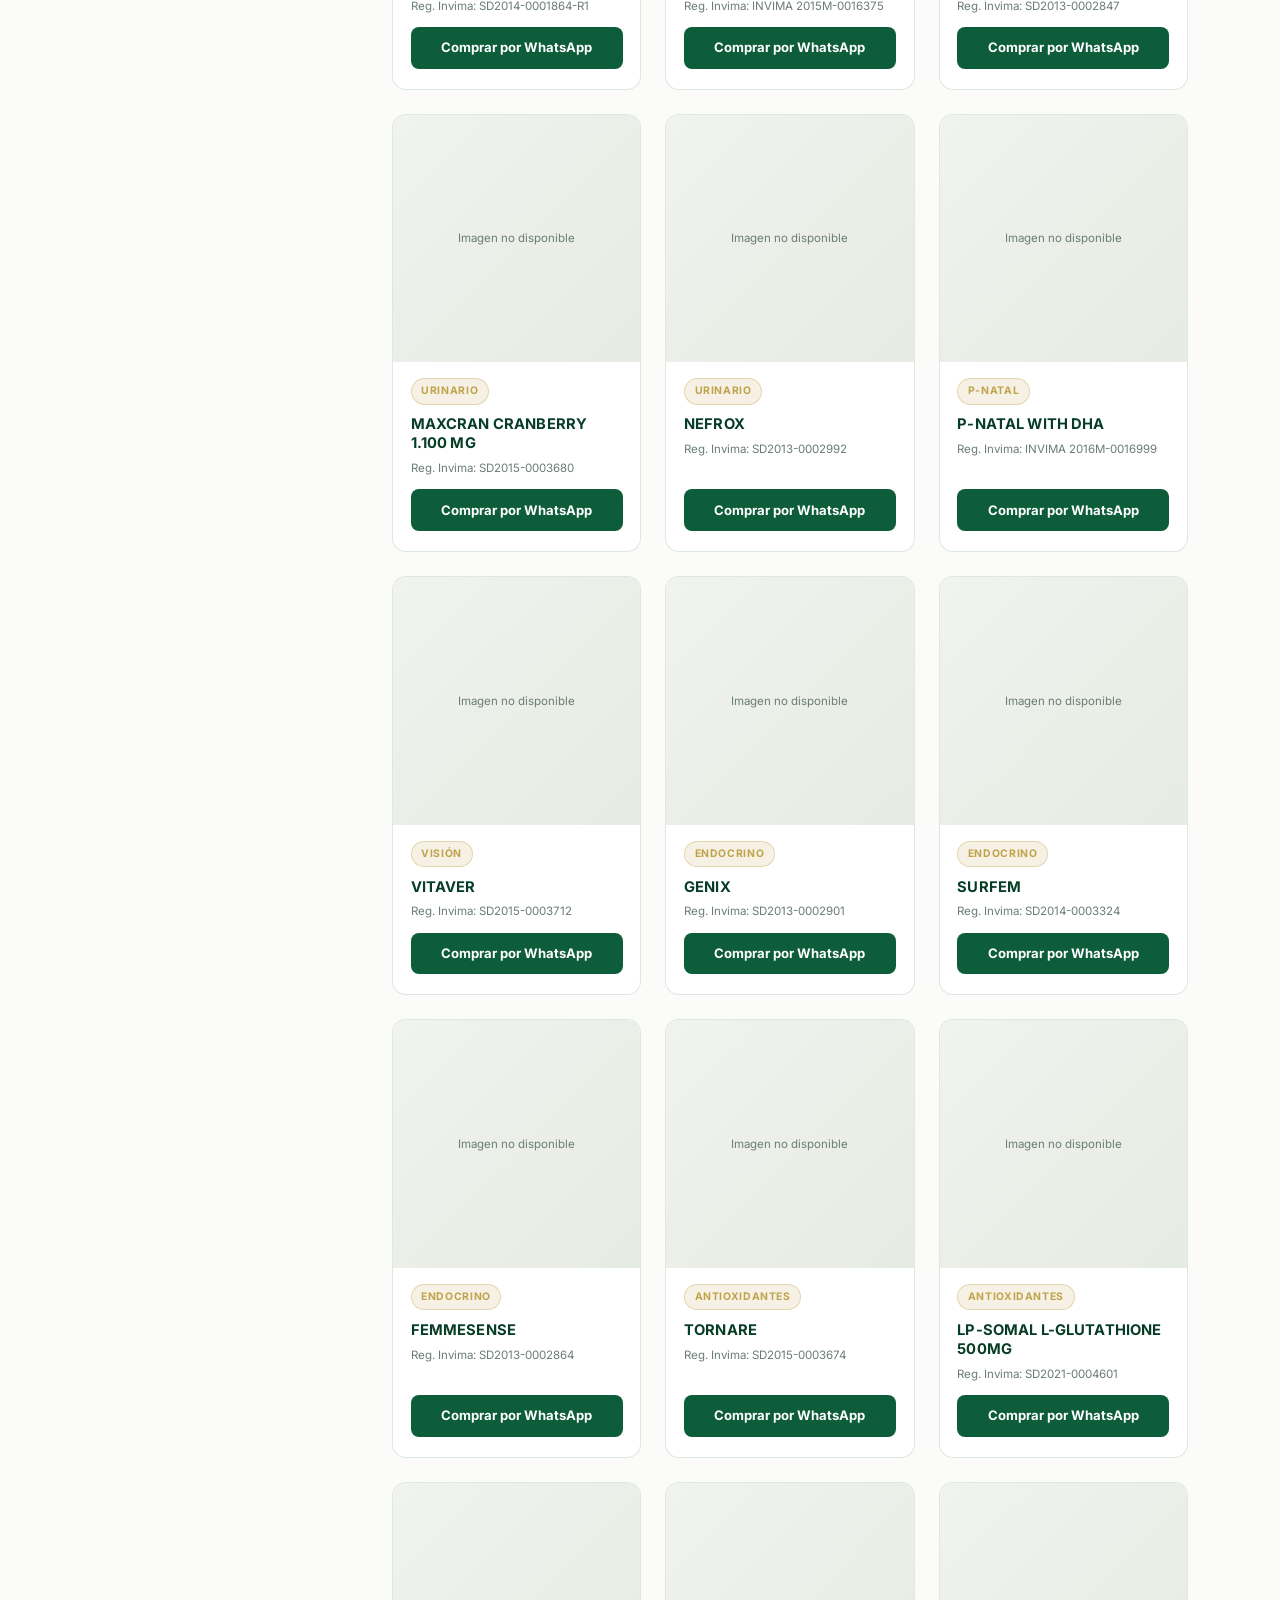
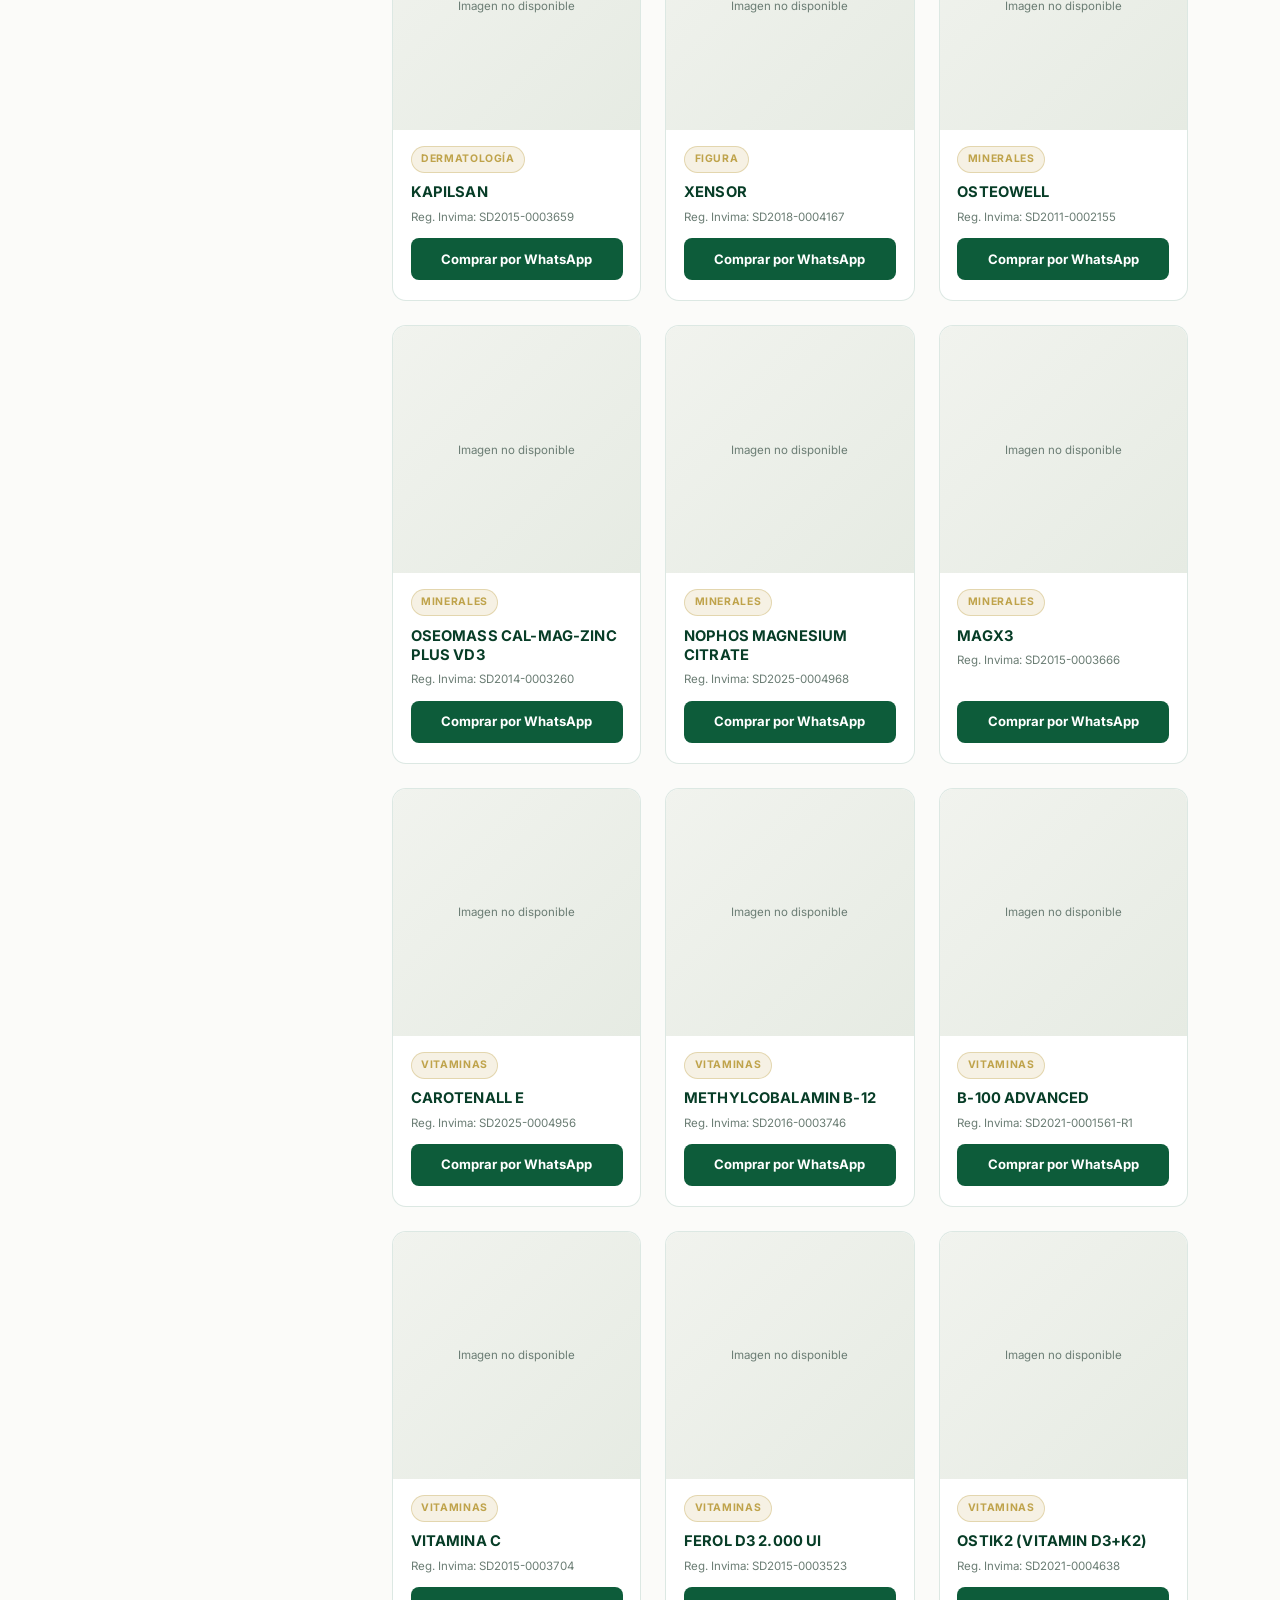
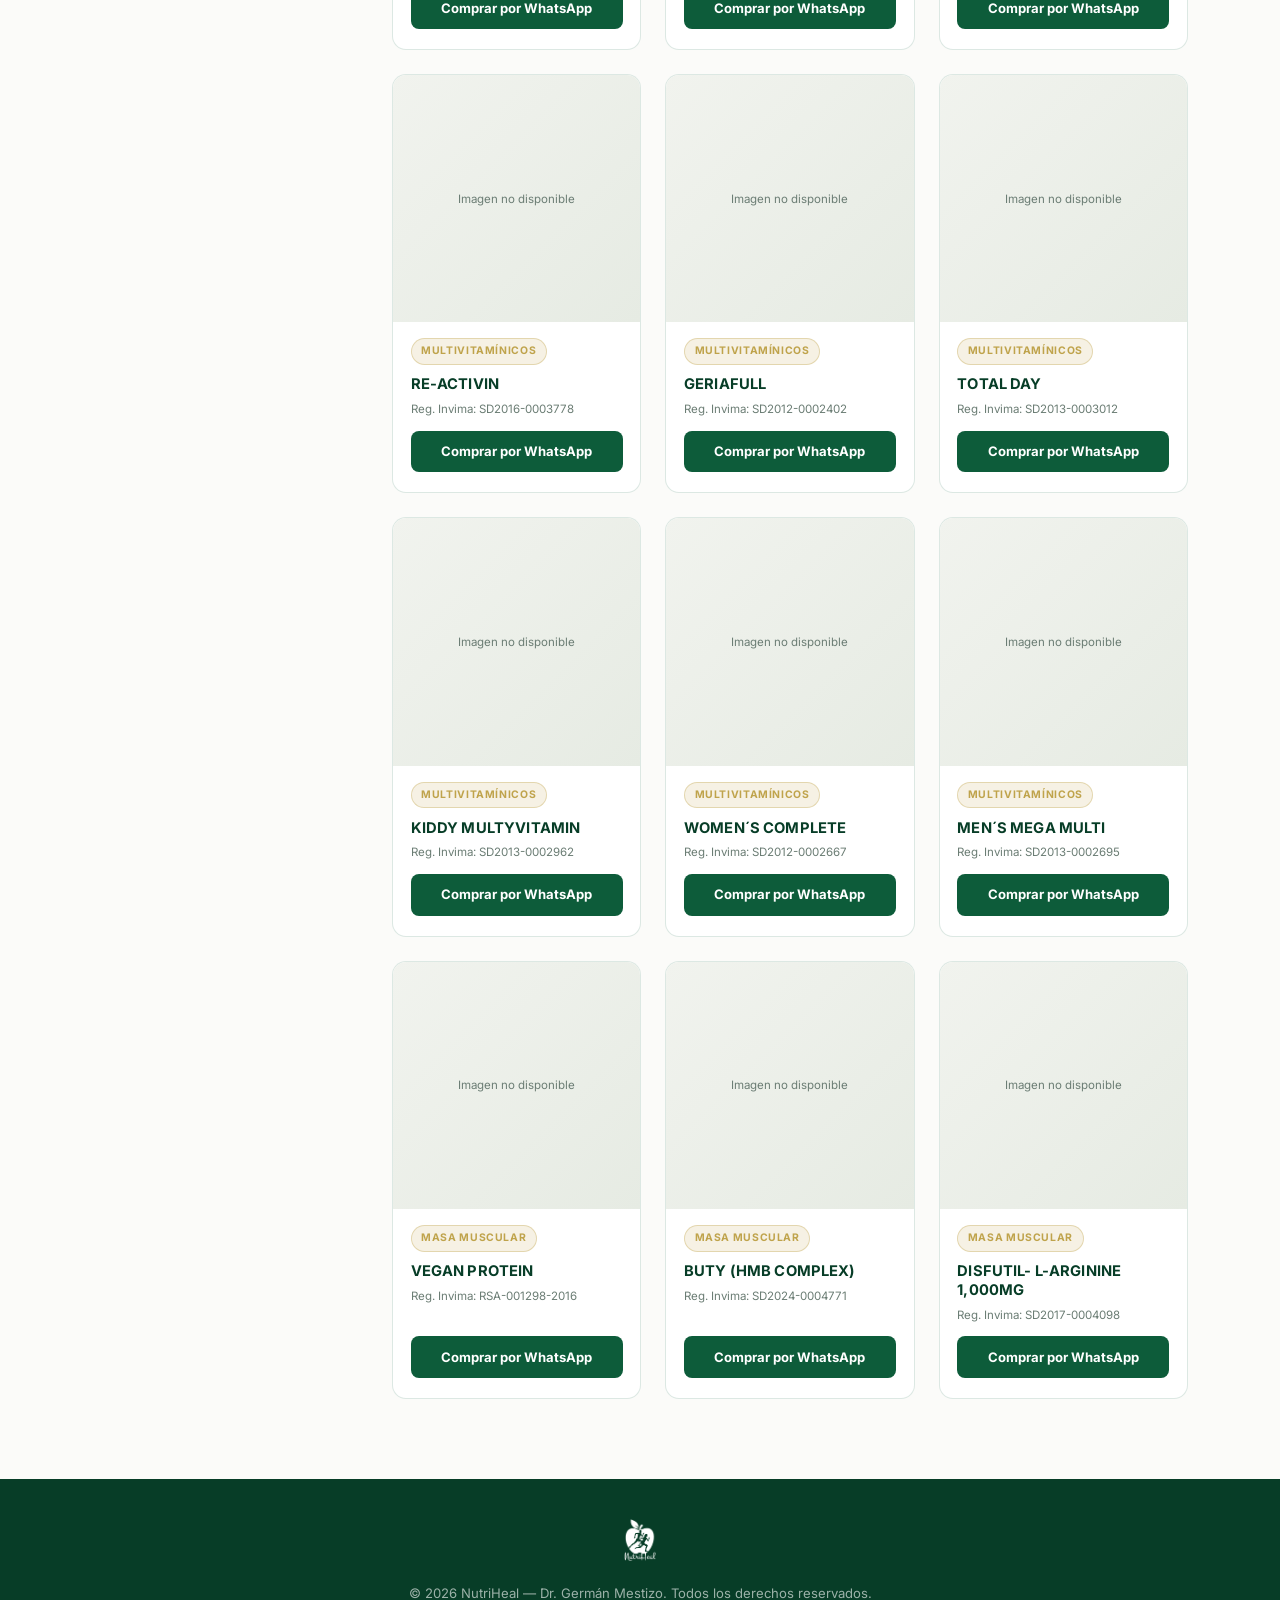
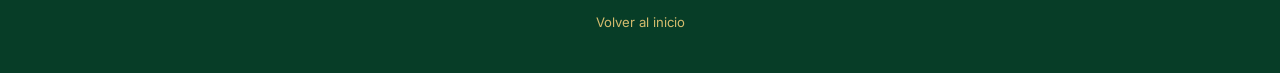
==== commit dad9cf97: "Oculta precios del catálogo — el Dr. Mestizo maneja consultas directamente por WhatsApp Co-Authored-" ====
--- a/productos.html
+++ b/productos.html
@@ -95,7 +95,7 @@
           <span class="badge" id="modalBadge"></span>
           <h3 id="modalTitulo"></h3>
           <p class="modal-invima" id="modalInvima"></p>
-          <p class="modal-precio" id="modalPrecio"></p>
+          <p class="modal-precio" id="modalPrecio" style="display:none"></p>
           <p class="modal-obs" id="modalObs"></p>
           <a href="#" target="_blank" rel="noopener noreferrer" class="btn-whatsapp" id="modalBtnWa">
             <svg width="20" height="20" viewBox="0 0 24 24" fill="currentColor" aria-hidden="true">
--- a/productos.css
+++ b/productos.css
@@ -445,13 +445,7 @@
   margin-bottom: .75rem;
 }
 
-.producto-precio {
-  font-family: var(--font-serif);
-  font-size: 1.15rem;
-  font-weight: 700;
-  color: var(--p-green);
-  margin-bottom: .9rem;
-}
+.producto-precio { display: none; }
 
 .btn-whatsapp {
   display: inline-flex;
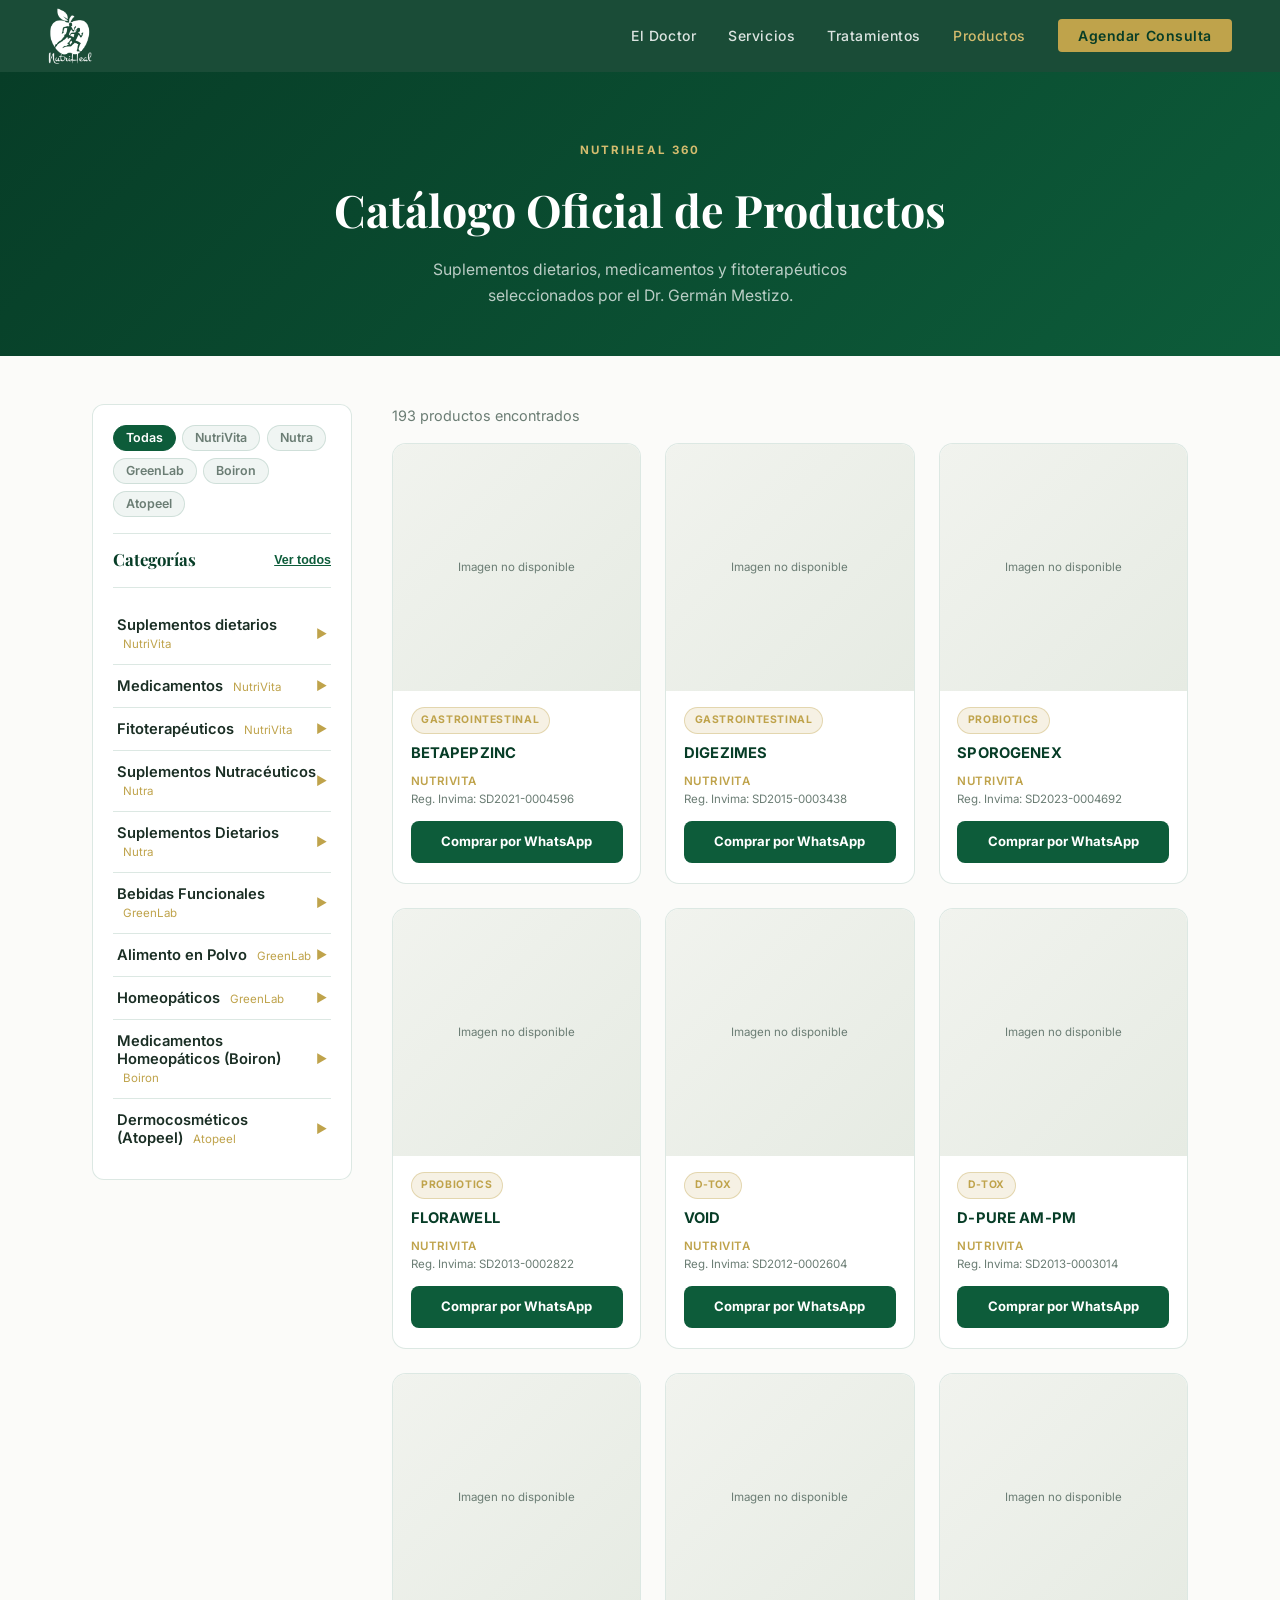
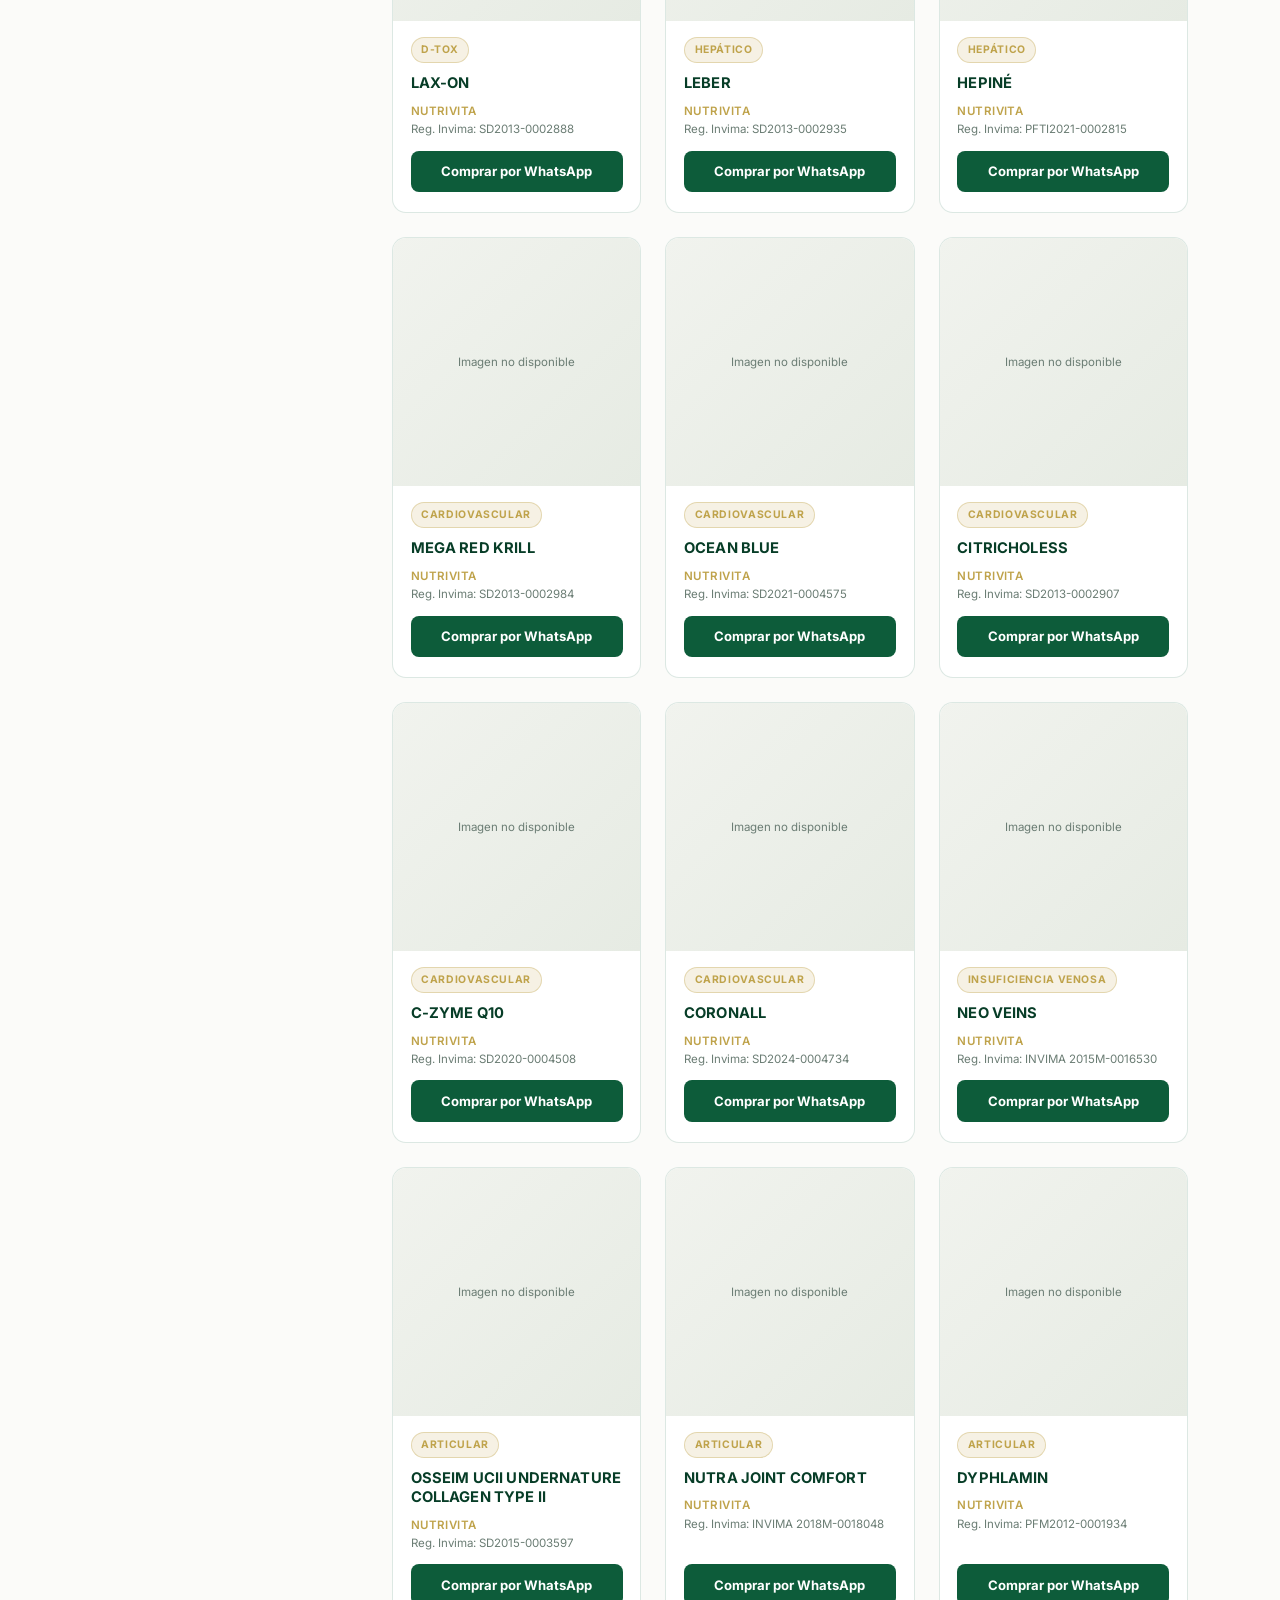
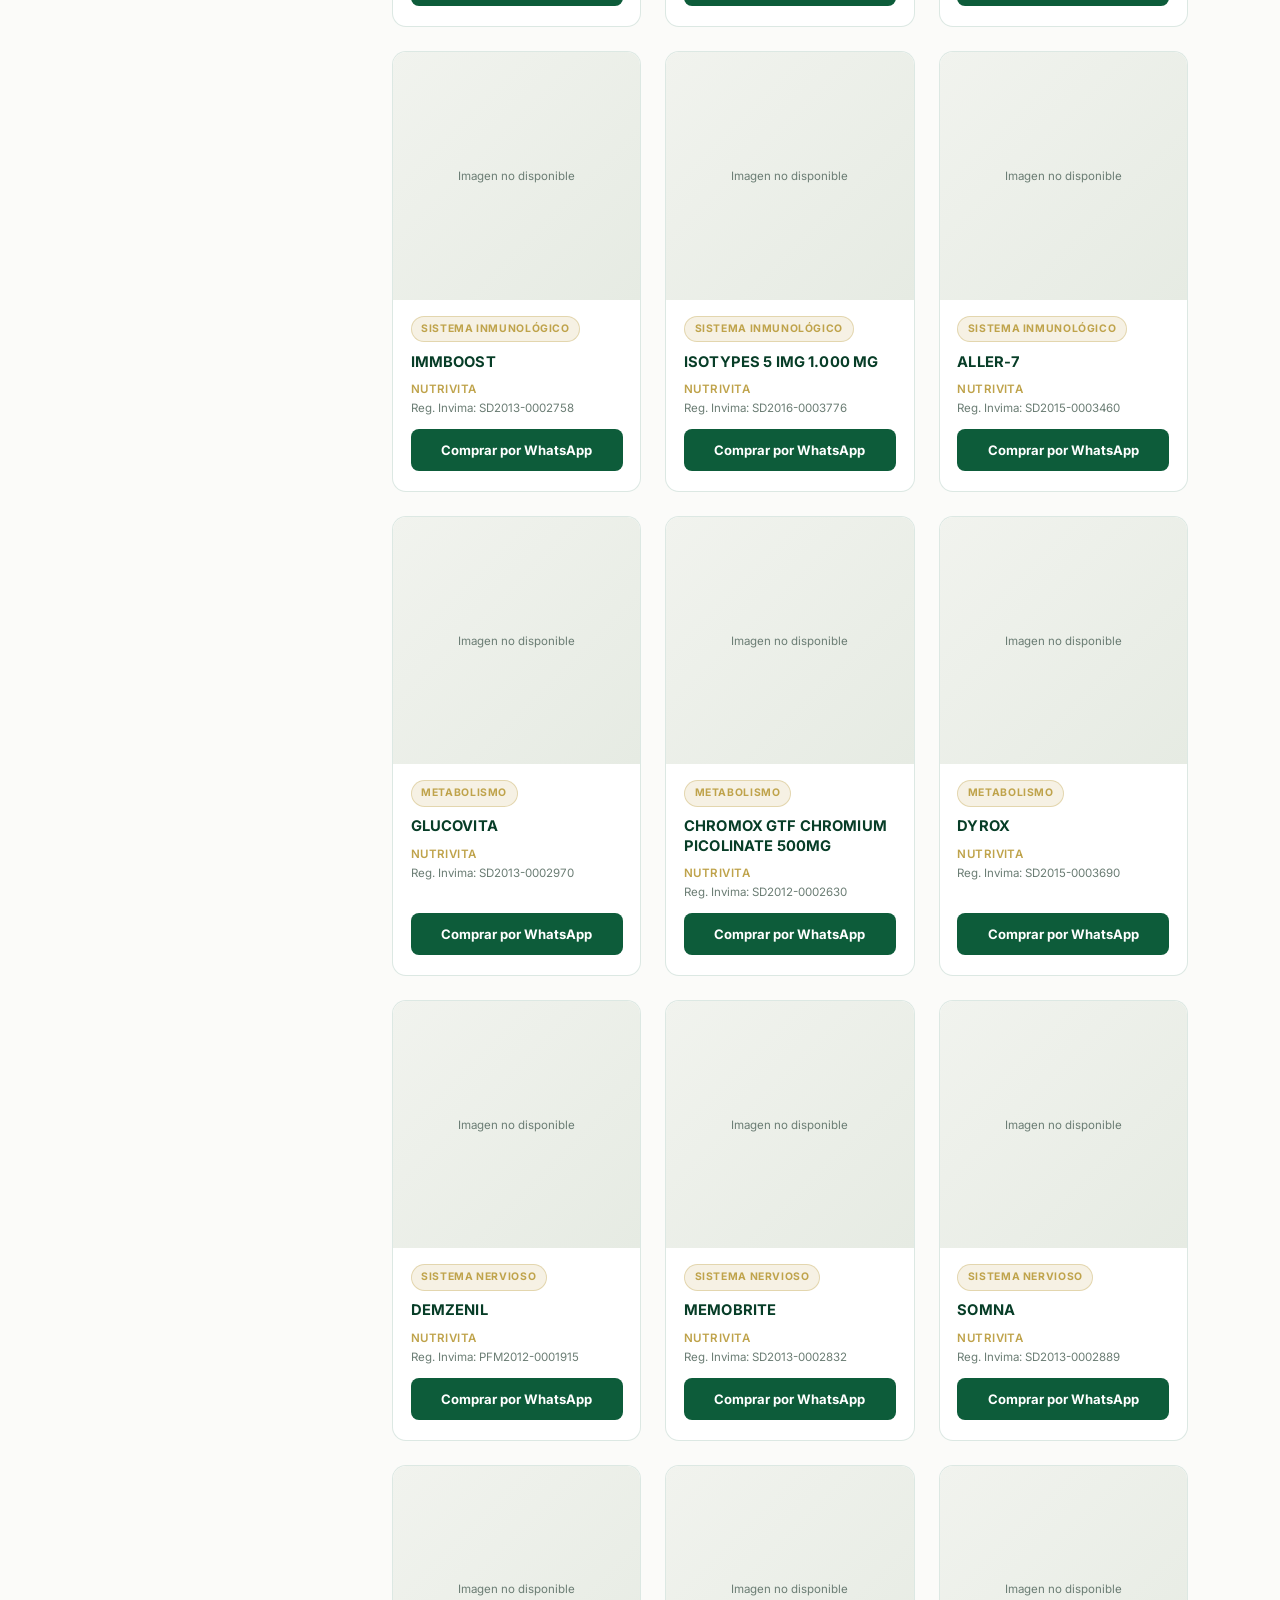
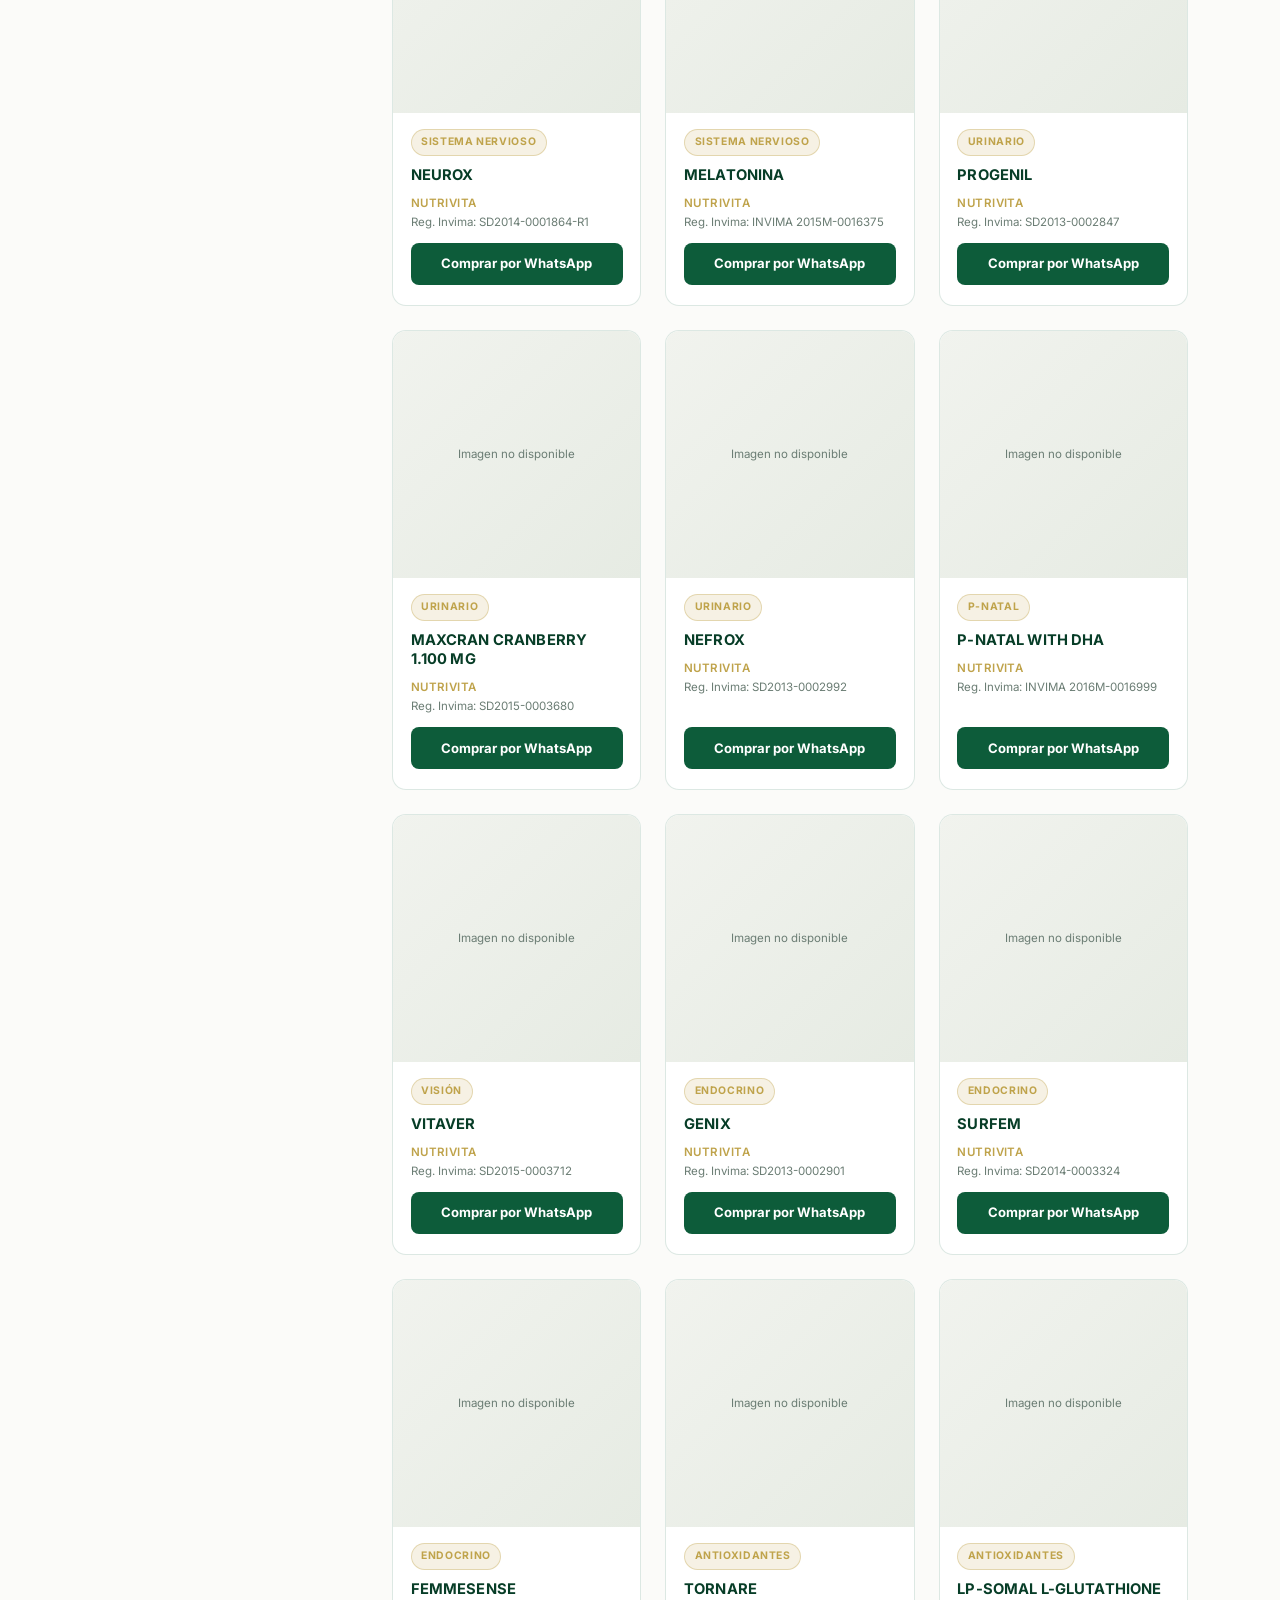
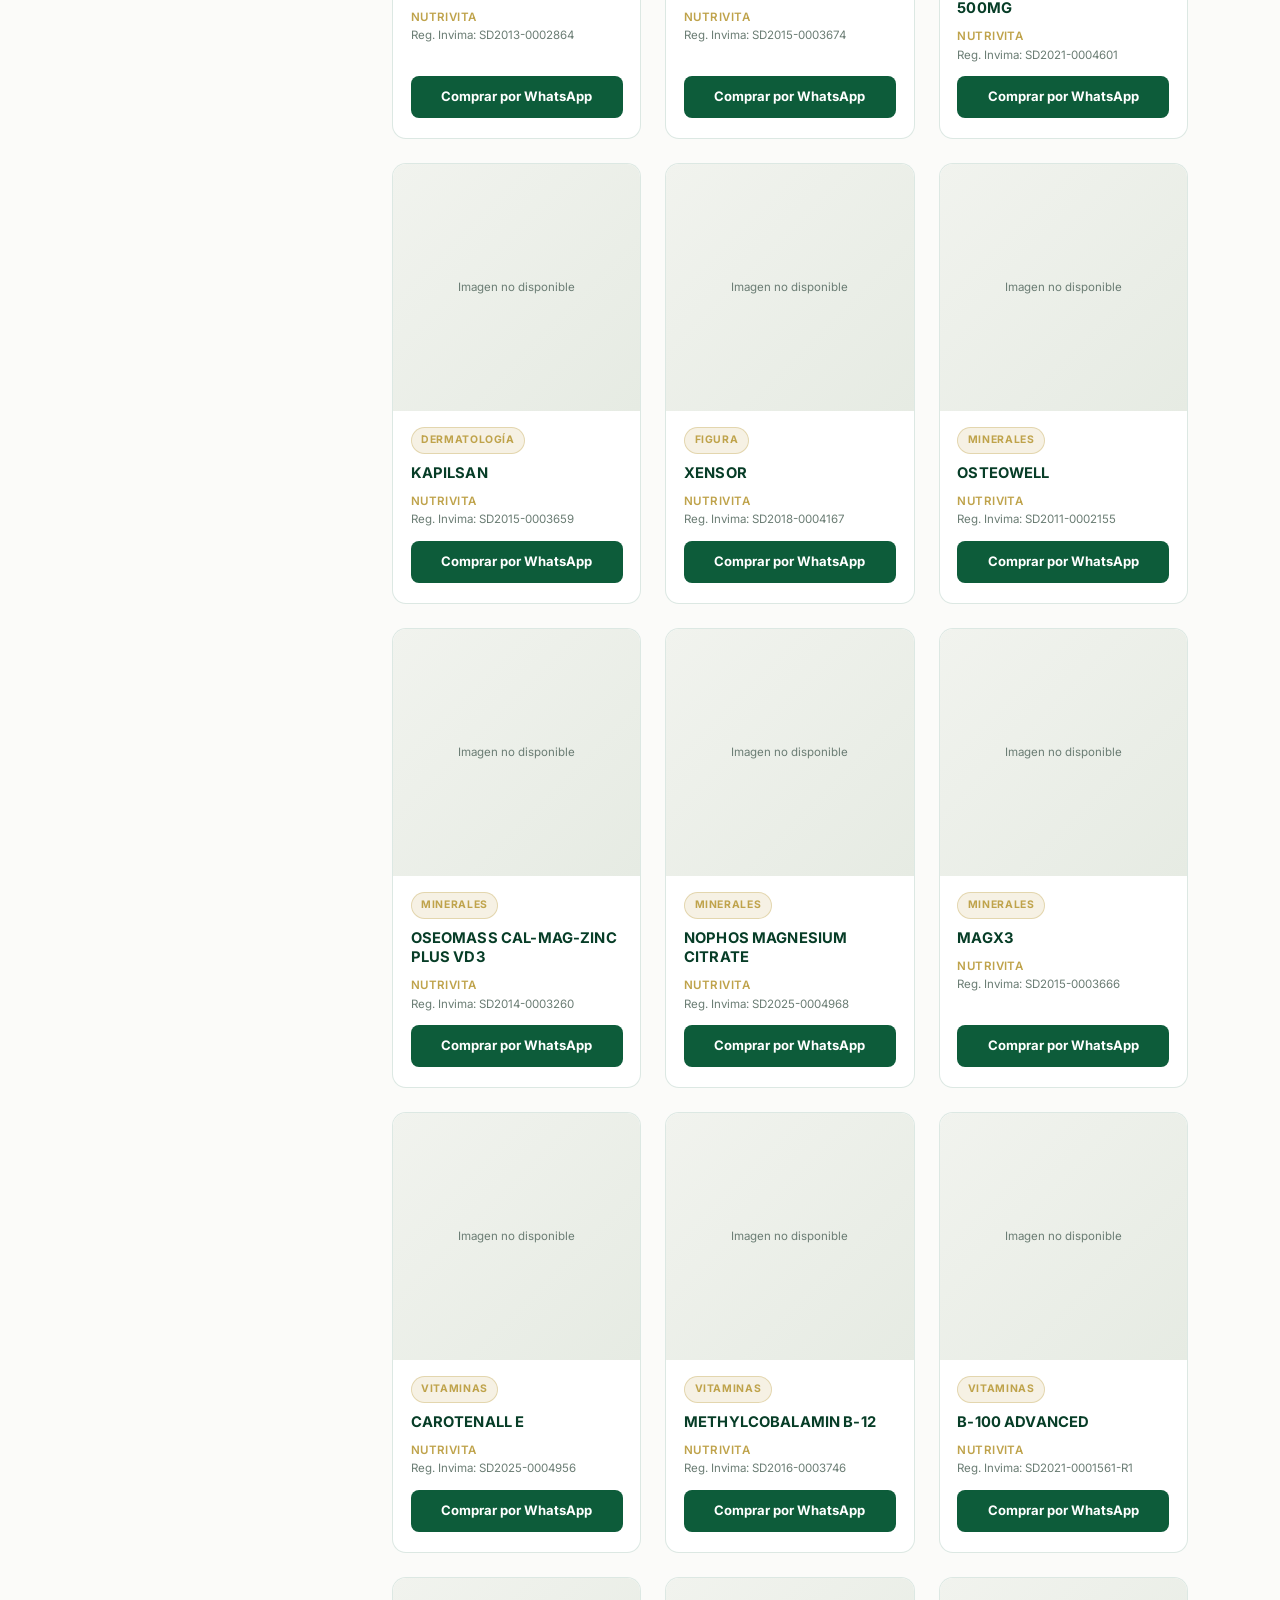
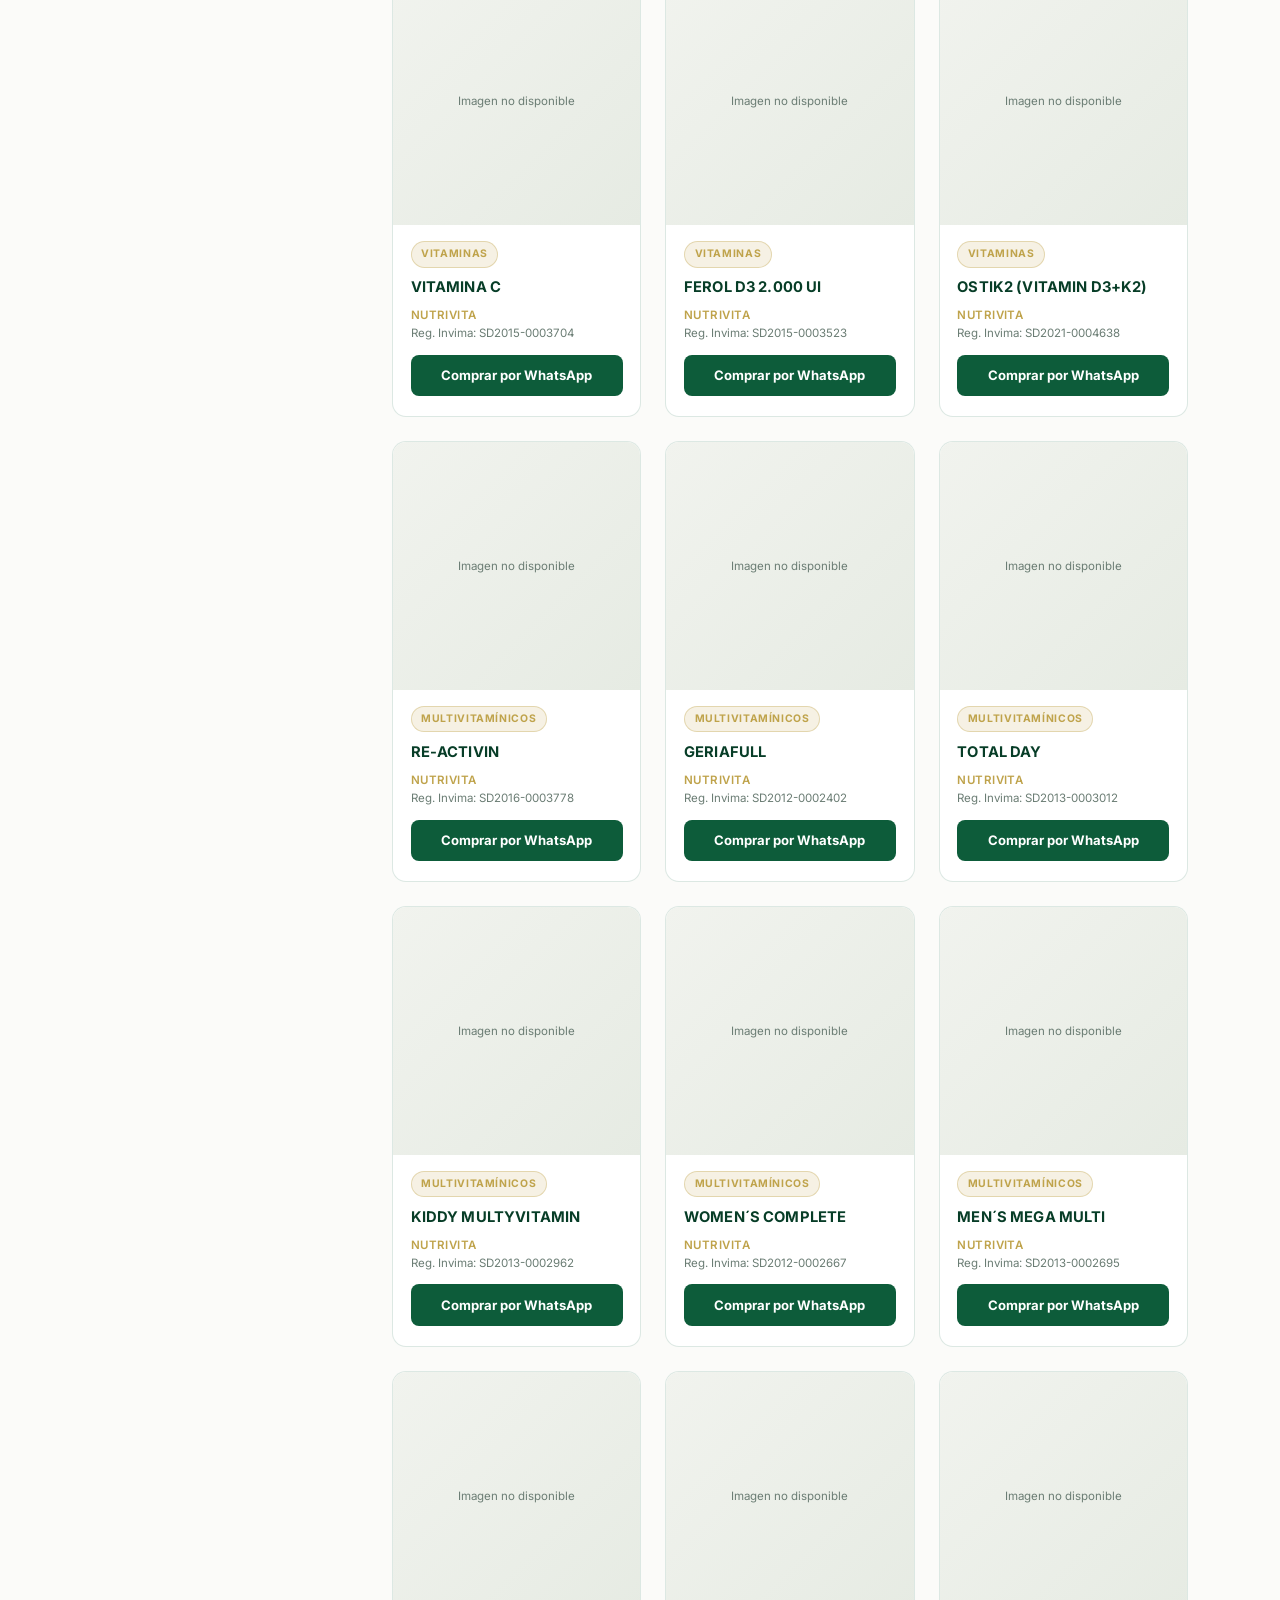
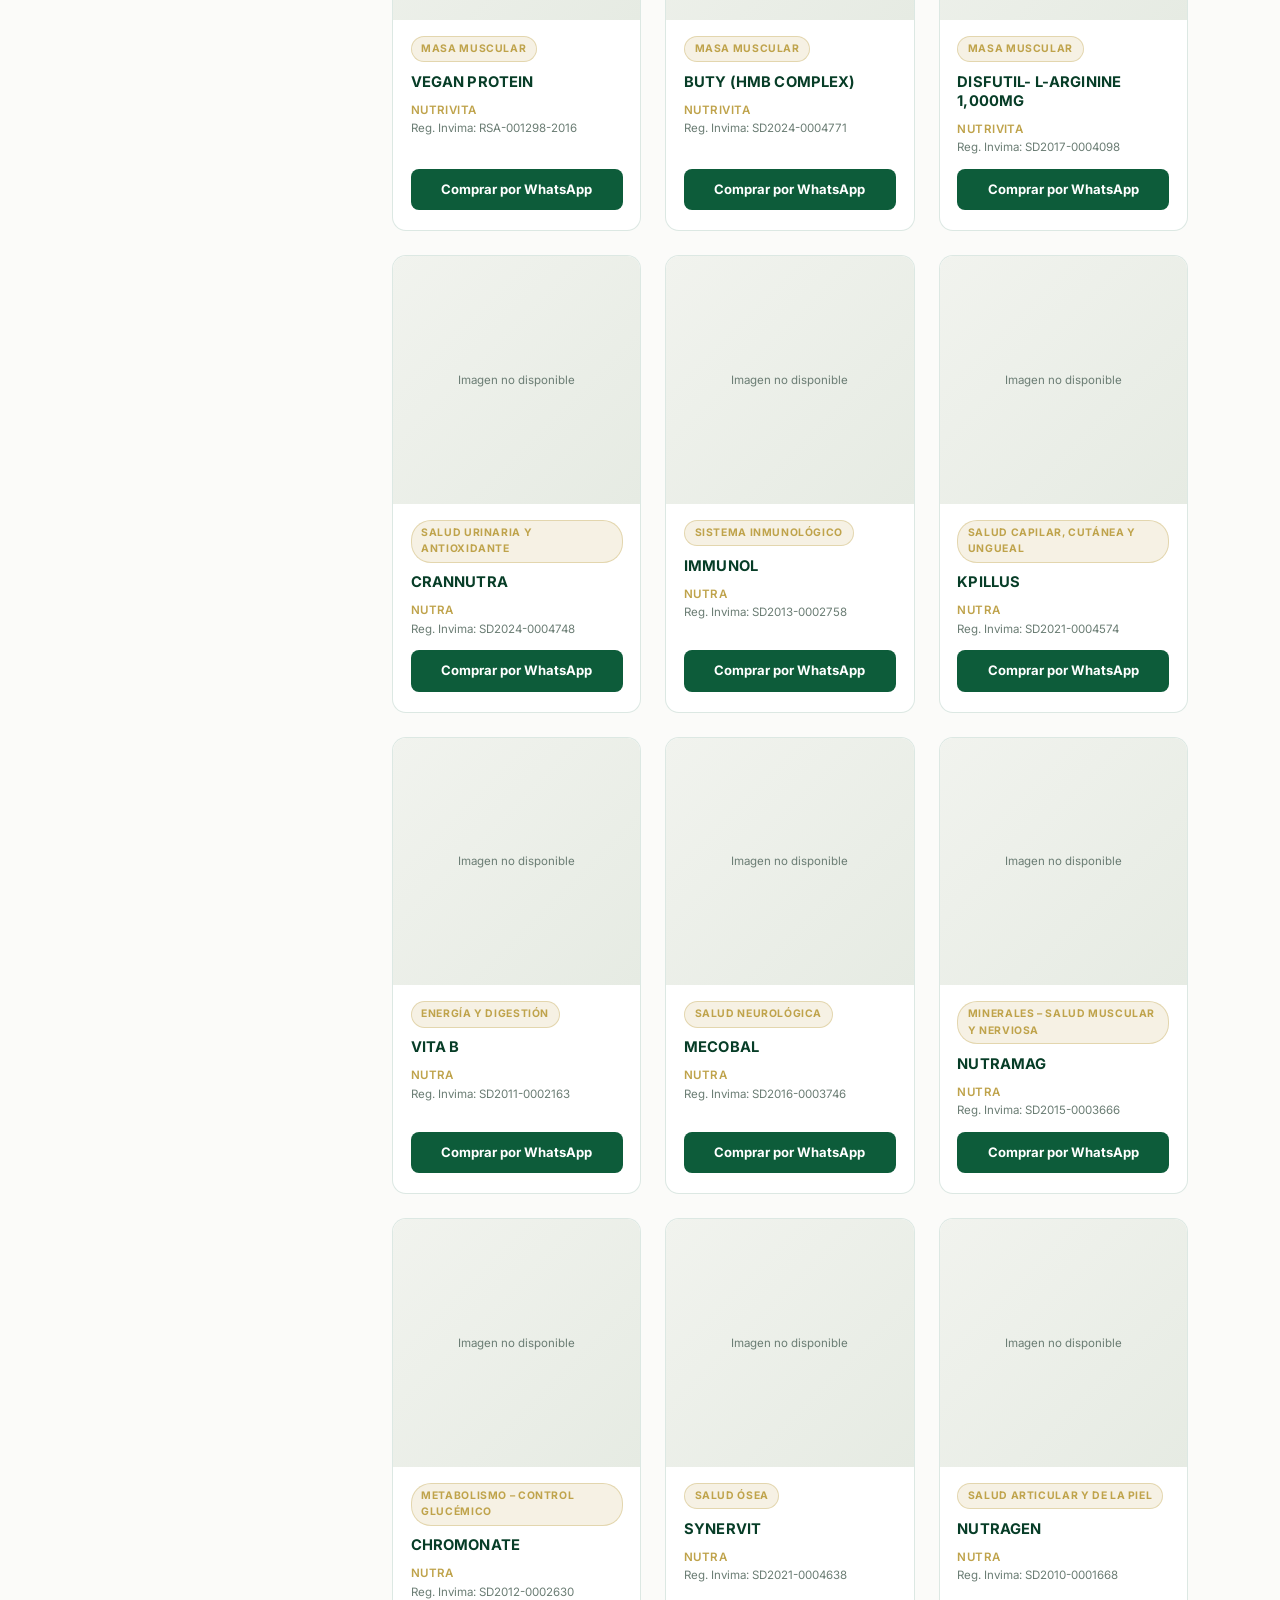
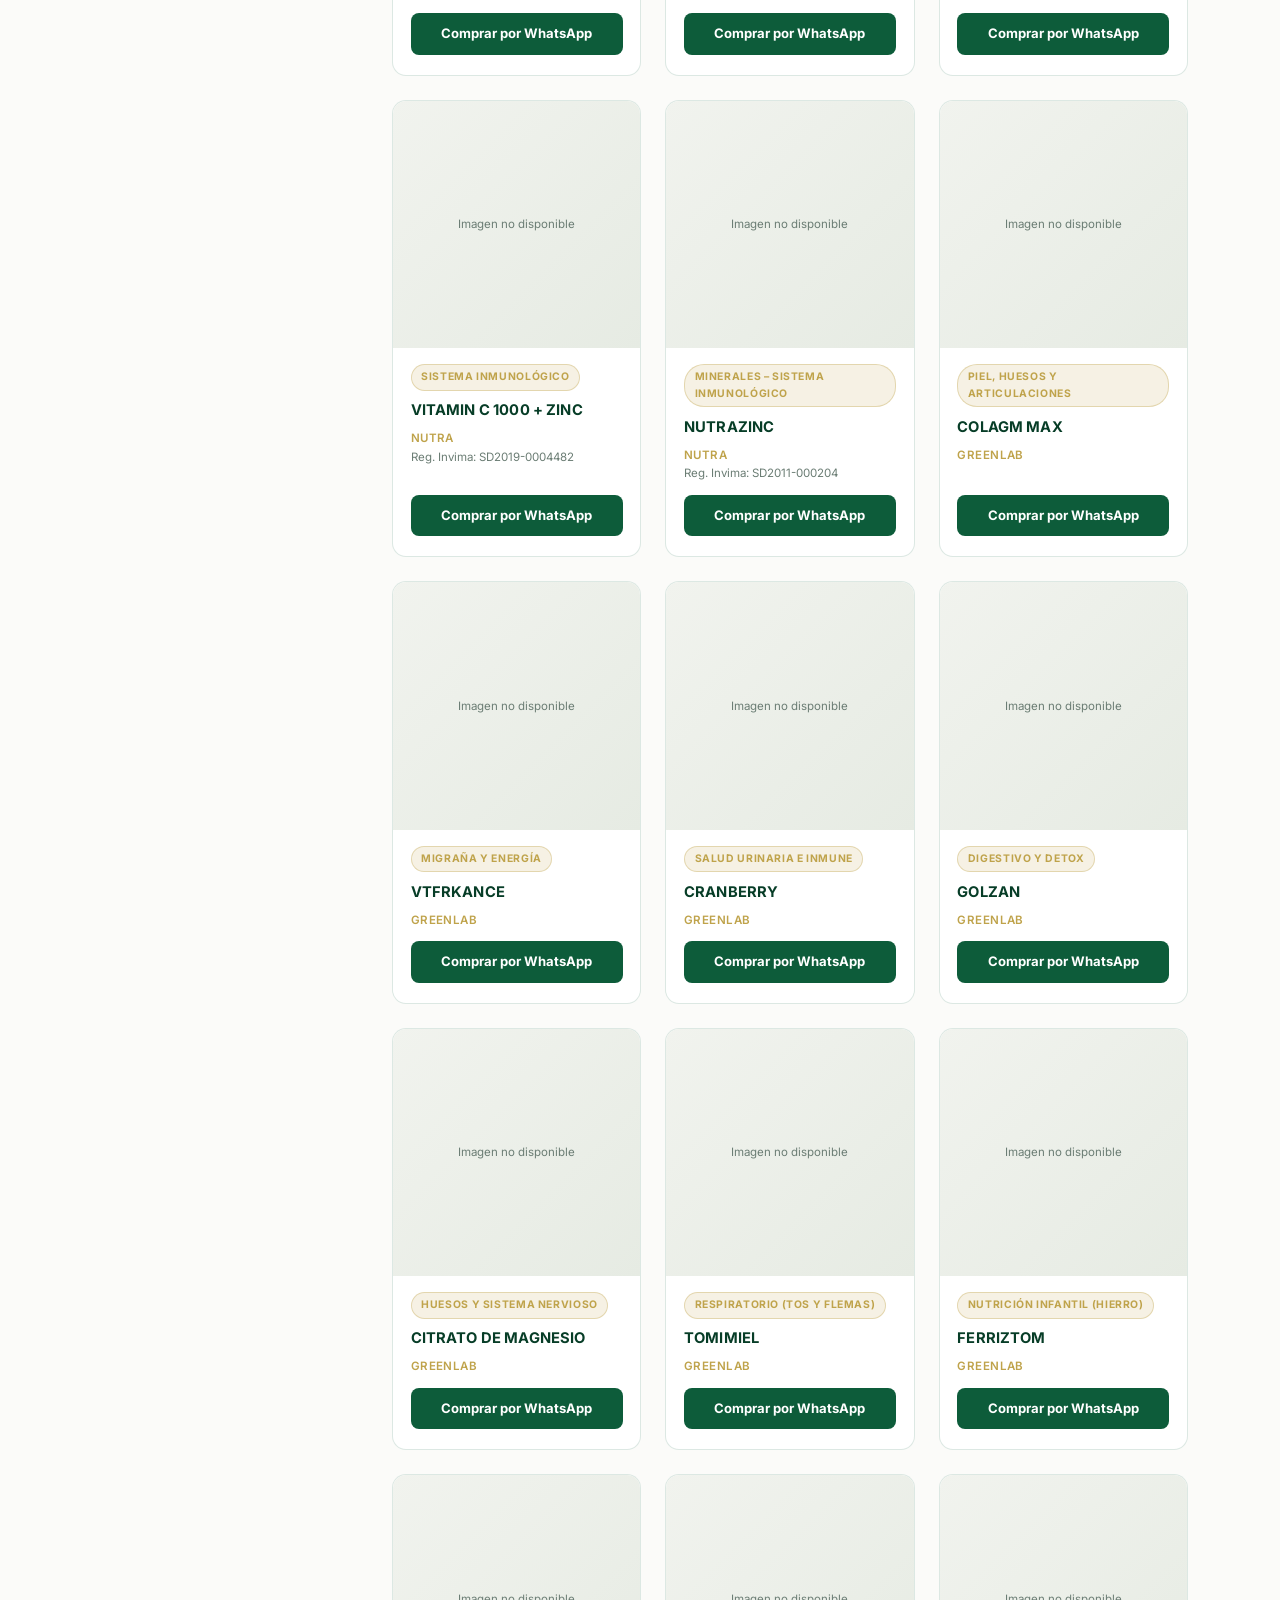
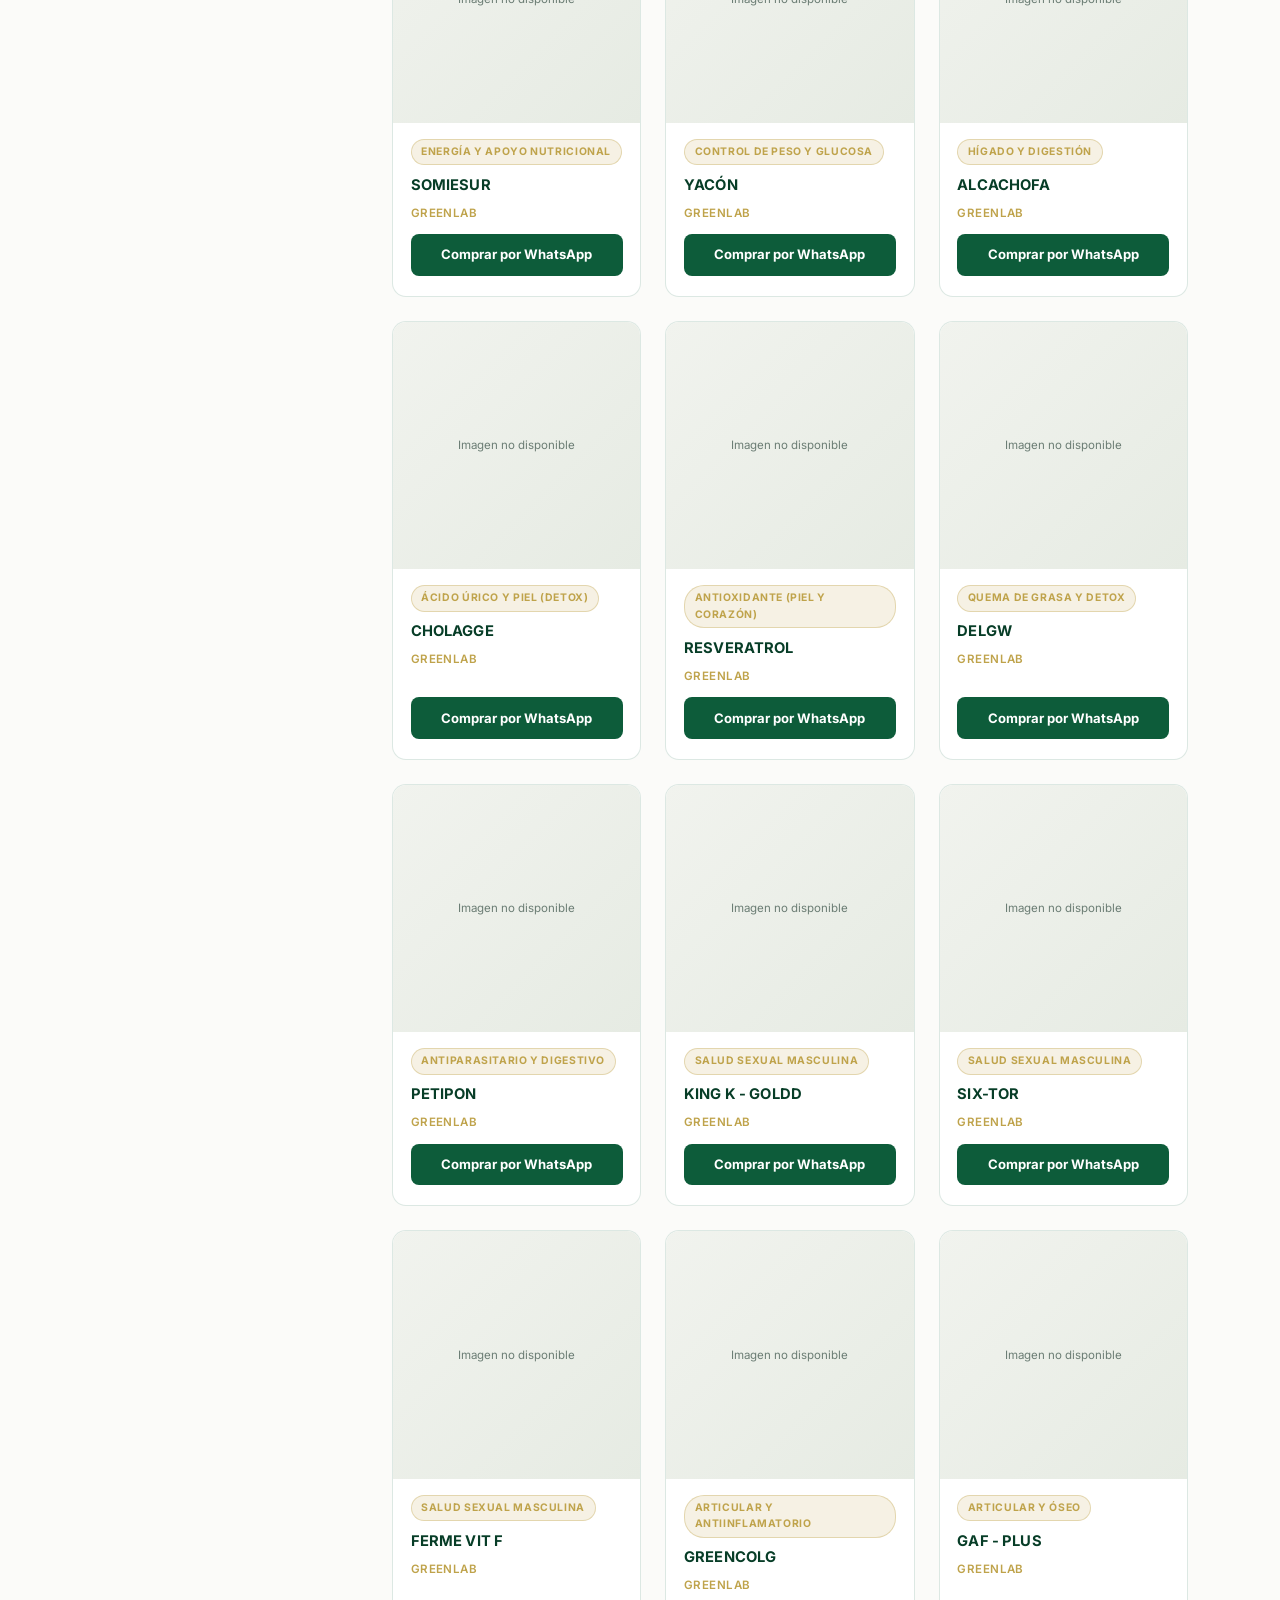
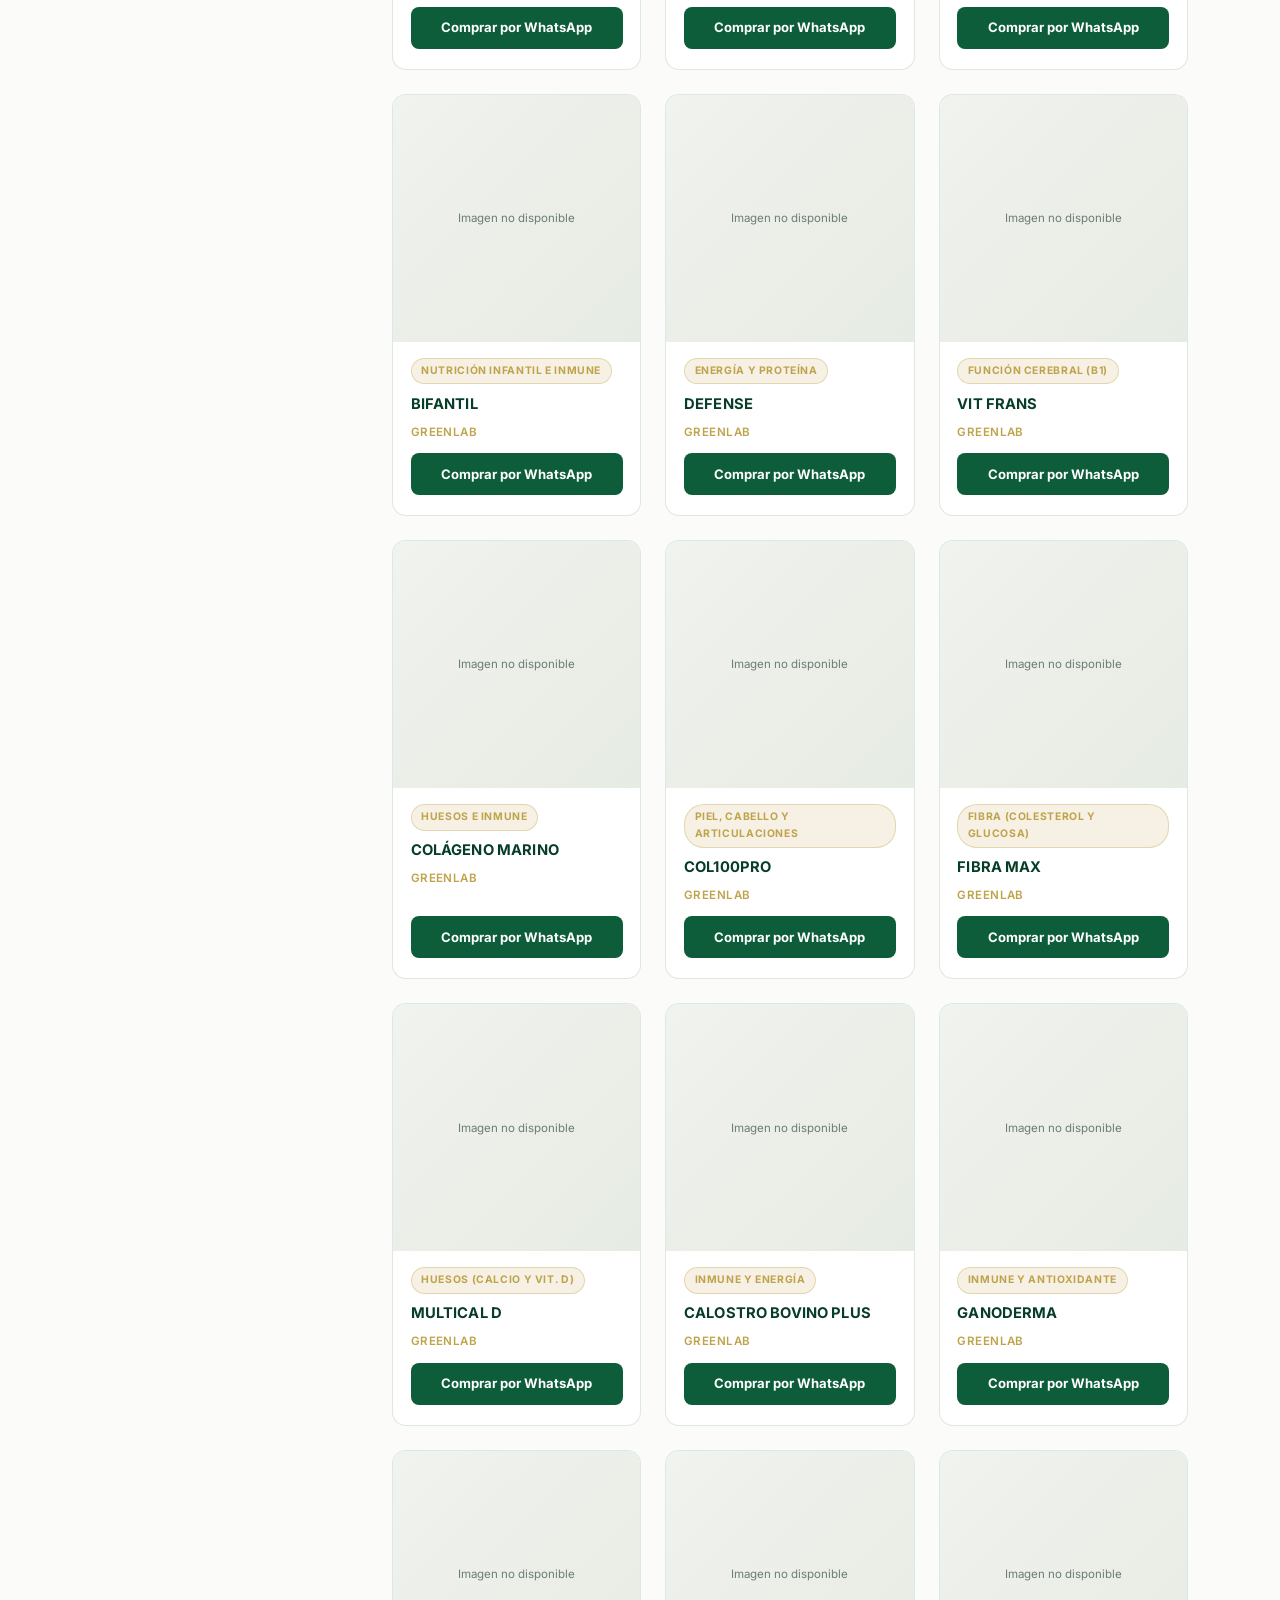
==== commit ac9198f3: "Expande catálogo a 5 marcas (193 productos) con filtro multi-marca en frontend - catalogo.json: añad" ====
--- a/productos.html
+++ b/productos.html
@@ -64,6 +64,9 @@
   <main class="catalogo-layout container">
 
     <aside class="filtros" id="filtros" aria-label="Filtros de categorías">
+      <div class="marca-filter" id="marcaFilter" aria-label="Filtrar por marca">
+        <!-- Generado dinámicamente por productos.js -->
+      </div>
       <div class="filtros-head">
         <h2>Categorías</h2>
         <button type="button" id="btnLimpiarFiltro" class="filtro-reset">Ver todos</button>
--- a/productos.css
+++ b/productos.css
@@ -248,6 +248,60 @@
   .filtros { position: static; }
 }
 
+/* ── Filtro de marcas ── */
+.marca-filter {
+  display: flex;
+  flex-wrap: wrap;
+  gap: .4rem;
+  padding-bottom: 1rem;
+  margin-bottom: .75rem;
+  border-bottom: 1px solid var(--p-border);
+}
+
+.marca-pill {
+  background: rgba(13, 92, 58, .06);
+  border: 1px solid var(--p-border);
+  border-radius: 20px;
+  padding: .3rem .75rem;
+  font-family: var(--font-sans);
+  font-size: .78rem;
+  font-weight: 600;
+  color: var(--p-muted);
+  cursor: pointer;
+  transition: background .2s, color .2s, border-color .2s;
+}
+
+.marca-pill:hover {
+  background: rgba(13, 92, 58, .12);
+  color: var(--p-green);
+  border-color: var(--p-green);
+}
+
+.marca-pill.active {
+  background: var(--p-green);
+  color: #fff;
+  border-color: var(--p-green);
+}
+
+/* Etiqueta de marca en el acordeón (modo Todas) */
+.cat-marca {
+  font-size: .72rem;
+  font-weight: 400;
+  color: var(--p-gold);
+  margin-left: .35rem;
+  font-style: normal;
+}
+
+/* Etiqueta de marca en tarjeta de producto */
+.producto-marca-tag {
+  font-size: .72rem;
+  font-weight: 600;
+  color: var(--p-gold);
+  text-transform: uppercase;
+  letter-spacing: .04em;
+  margin-top: .2rem;
+}
+
 .filtros-head {
   display: flex;
   align-items: center;
